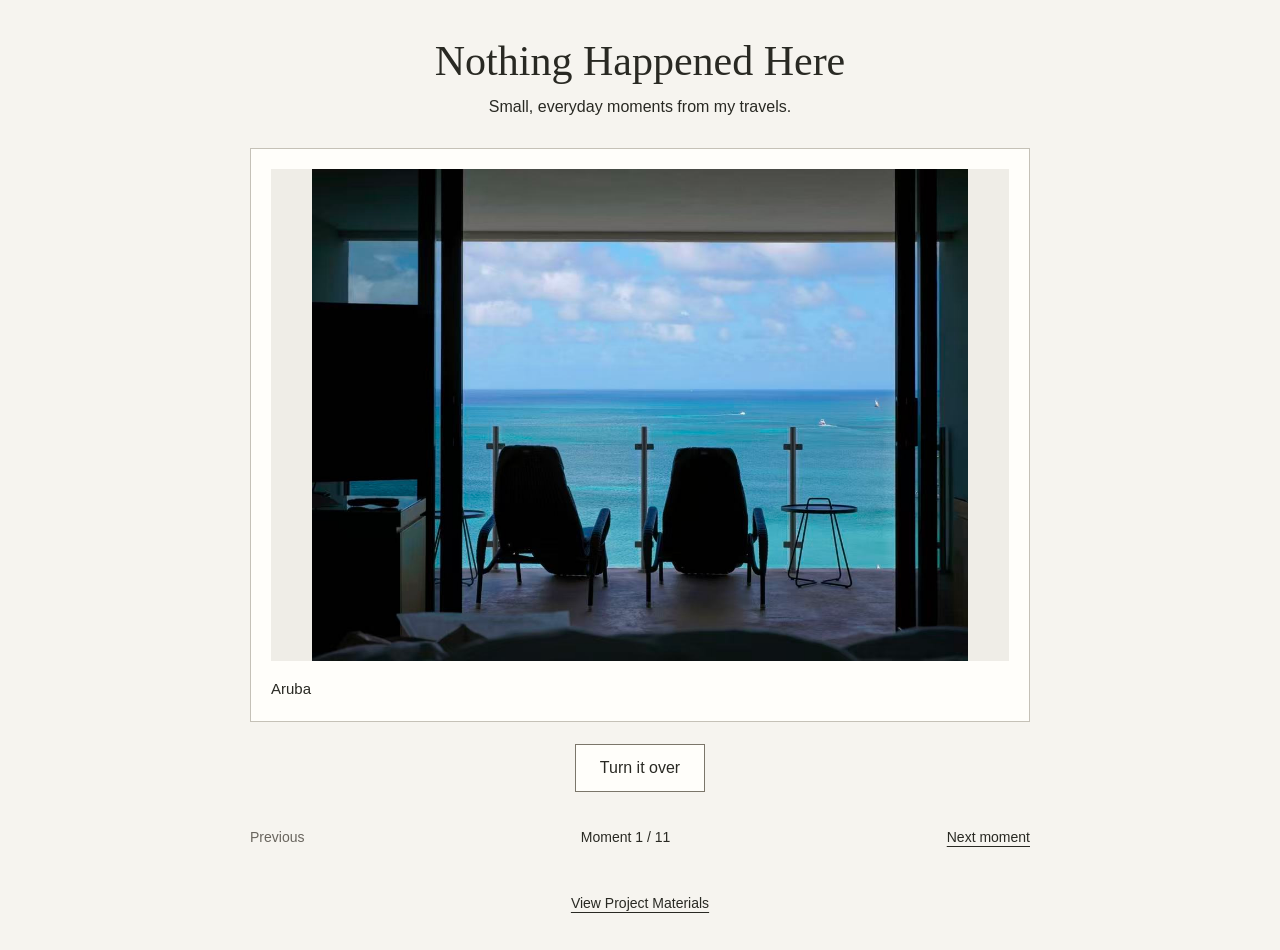
==== index.html @ 1365ae51 "for part 2" ====
<!DOCTYPE html>
<html lang="en">
<head>
  <meta charset="UTF-8">
  <meta name="viewport" content="width=device-width, initial-scale=1.0">
  <title>Nothing Happened Here</title>
  <link rel="stylesheet" href="style.css">
</head>
<body>
  <header class="site-header">
    <h1>Nothing Happened Here</h1>
    <p>Small, everyday moments from my travels.</p>
  </header>

  <main class="postcards" aria-label="Travel postcards">
    <!-- POSTCARD 1: Aruba / Aruba.JPG -->
    <section class="moment" id="aruba-photo" tabindex="-1" aria-labelledby="aruba-front-title">
      <h2 class="sr-only" id="aruba-front-title">Aruba — photo</h2>
      <figure class="postcard photo-card">
        <div class="photo-window">
          <img src="assets/images/Aruba.JPG"
               alt="An open doorway framing a balcony, water, and the sky." decoding="async">
        </div>
        <figcaption>Aruba</figcaption>
      </figure>
      <div class="flip-link"><a class="button" href="#aruba-back">Turn it over</a></div>
      <nav class="moment-nav" aria-label="Choose a moment">
        <span class="unavailable" aria-disabled="true">Previous</span>
        <span class="counter">Moment 1 / 11</span>
        <a href="#beijing-photo">Next moment</a>
      </nav>
    </section>

    <section class="moment" id="aruba-back" tabindex="-1" aria-labelledby="aruba-back-title">
      <div class="postcard back-card">
        <div class="back-content">
          <div class="observation">
            <h2 id="aruba-back-title">A moment I noticed</h2>
            <p>A view through an open door. The doorway makes a small frame for the water and sky.</p>
          </div>
          <div class="postcard-mark" aria-hidden="true"><span>From<br>Aruba</span></div>
        </div>
        <p class="back-location">Aruba</p>
      </div>
      <div class="flip-link"><a class="button" href="#aruba-photo">Back to photo</a></div>
      <nav class="moment-nav" aria-label="Choose a moment">
        <span class="unavailable" aria-disabled="true">Previous</span>
        <span class="counter">Moment 1 / 11</span>
        <a href="#beijing-photo">Next moment</a>
      </nav>
    </section>

    <!-- POSTCARD 2: Beijing / Beijing.jpg -->
    <section class="moment" id="beijing-photo" tabindex="-1" aria-labelledby="beijing-front-title">
      <h2 class="sr-only" id="beijing-front-title">Beijing — photo</h2>
      <figure class="postcard photo-card">
        <div class="photo-window">
          <img src="assets/images/Beijing.jpg"
               alt="A path beneath green trees with sunlight falling across it." decoding="async" loading="lazy">
        </div>
        <figcaption>Beijing</figcaption>
      </figure>
      <div class="flip-link"><a class="button" href="#beijing-back">Turn it over</a></div>
      <nav class="moment-nav" aria-label="Choose a moment">
        <a href="#aruba-photo">Previous</a>
        <span class="counter">Moment 2 / 11</span>
        <a href="#chapel-hill-photo">Next moment</a>
      </nav>
    </section>

    <section class="moment" id="beijing-back" tabindex="-1" aria-labelledby="beijing-back-title">
      <div class="postcard back-card">
        <div class="back-content">
          <div class="observation">
            <h2 id="beijing-back-title">A moment I noticed</h2>
            <p>Sunlight falls through the trees. Small patches of light break up the path.</p>
          </div>
          <div class="postcard-mark" aria-hidden="true"><span>From<br>Beijing</span></div>
        </div>
        <p class="back-location">Beijing</p>
      </div>
      <div class="flip-link"><a class="button" href="#beijing-photo">Back to photo</a></div>
      <nav class="moment-nav" aria-label="Choose a moment">
        <a href="#aruba-photo">Previous</a>
        <span class="counter">Moment 2 / 11</span>
        <a href="#chapel-hill-photo">Next moment</a>
      </nav>
    </section>

    <!-- POSTCARD 3: Chapel Hill / Chapel hill.jpg -->
    <section class="moment" id="chapel-hill-photo" tabindex="-1" aria-labelledby="chapel-hill-front-title">
      <h2 class="sr-only" id="chapel-hill-front-title">Chapel Hill — photo</h2>
      <figure class="postcard photo-card">
        <div class="photo-window">
          <img src="assets/images/Chapel%20hill.jpg"
               alt="Trees and a lawn in front of brick buildings." decoding="async" loading="lazy">
        </div>
        <figcaption>Chapel Hill</figcaption>
      </figure>
      <div class="flip-link"><a class="button" href="#chapel-hill-back">Turn it over</a></div>
      <nav class="moment-nav" aria-label="Choose a moment">
        <a href="#beijing-photo">Previous</a>
        <span class="counter">Moment 3 / 11</span>
        <a href="#Evaston-photo">Next moment</a>
      </nav>
    </section>

    <section class="moment" id="chapel-hill-back" tabindex="-1" aria-labelledby="chapel-hill-back-title">
      <div class="postcard back-card">
        <div class="back-content">
          <div class="observation">
            <h2 id="chapel-hill-back-title">A moment I noticed</h2>
            <p>Trees stand between the lawn and the buildings. Their branches divide the view into little pieces.</p>
          </div>
          <div class="postcard-mark" aria-hidden="true"><span>From<br>Chapel Hill</span></div>
        </div>
        <p class="back-location">Chapel Hill</p>
      </div>
      <div class="flip-link"><a class="button" href="#chapel-hill-photo">Back to photo</a></div>
      <nav class="moment-nav" aria-label="Choose a moment">
        <a href="#beijing-photo">Previous</a>
        <span class="counter">Moment 3 / 11</span>
        <a href="#Evaston-photo">Next moment</a>
      </nav>
    </section>

    <!-- POSTCARD 4: Evaston / Evaston.jpg -->
    <section class="moment" id="Evaston-photo" tabindex="-1" aria-labelledby="Evaston-front-title">
      <h2 class="sr-only" id="Evaston-front-title">Evaston — photo</h2>
      <figure class="postcard photo-card">
        <div class="photo-window">
          <img src="assets/images/Evaston.jpg"
               alt="A curved path beneath trees and an orange evening sky." decoding="async" loading="lazy">
        </div>
        <figcaption>Evaston</figcaption>
      </figure>
      <div class="flip-link"><a class="button" href="#Evaston-back">Turn it over</a></div>
      <nav class="moment-nav" aria-label="Choose a moment">
        <a href="#chapel-hill-photo">Previous</a>
        <span class="counter">Moment 4 / 11</span>
        <a href="#kyoto-photo">Next moment</a>
      </nav>
    </section>

    <section class="moment" id="Evaston-back" tabindex="-1" aria-labelledby="Evaston-back-title">
      <div class="postcard back-card">
        <div class="back-content">
          <div class="observation">
            <h2 id="Evaston-back-title">A moment I noticed</h2>
            <p>A tree lined street.</p>
          </div>
          <div class="postcard-mark" aria-hidden="true"><span>From<br>Evaston</span></div>
        </div>
        <p class="back-location">Evaston</p>
      </div>
      <div class="flip-link"><a class="button" href="#Evaston-photo">Back to photo</a></div>
      <nav class="moment-nav" aria-label="Choose a moment">
        <a href="#chapel-hill-photo">Previous</a>
        <span class="counter">Moment 4 / 11</span>
        <a href="#kyoto-photo">Next moment</a>
      </nav>
    </section>

    <!-- POSTCARD 5: Kyoto / Kyoto.JPG -->
    <section class="moment" id="kyoto-photo" tabindex="-1" aria-labelledby="kyoto-front-title">
      <h2 class="sr-only" id="kyoto-front-title">Kyoto — photo</h2>
      <figure class="postcard photo-card">
        <div class="photo-window">
          <img src="assets/images/Kyoto.JPG"
               alt="A pale pink rose against a background of dark leaves." decoding="async" loading="lazy">
        </div>
        <figcaption>Kyoto</figcaption>
      </figure>
      <div class="flip-link"><a class="button" href="#kyoto-back">Turn it over</a></div>
      <nav class="moment-nav" aria-label="Choose a moment">
        <a href="#Evaston-photo">Previous</a>
        <span class="counter">Moment 5 / 11</span>
        <a href="#la-photo">Next moment</a>
      </nav>
    </section>

    <section class="moment" id="kyoto-back" tabindex="-1" aria-labelledby="kyoto-back-title">
      <div class="postcard back-card">
        <div class="back-content">
          <div class="observation">
            <h2 id="kyoto-back-title">A moment I noticed</h2>
            <p>A little light catches the edges of the petals. The leaves behind them fall into shadow.</p>
          </div>
          <div class="postcard-mark" aria-hidden="true"><span>From<br>Kyoto</span></div>
        </div>
        <p class="back-location">Kyoto</p>
      </div>
      <div class="flip-link"><a class="button" href="#kyoto-photo">Back to photo</a></div>
      <nav class="moment-nav" aria-label="Choose a moment">
        <a href="#Evaston-photo">Previous</a>
        <span class="counter">Moment 5 / 11</span>
        <a href="#la-photo">Next moment</a>
      </nav>
    </section>

    <!-- POSTCARD 6: LA / LA.JPG -->
    <section class="moment" id="la-photo" tabindex="-1" aria-labelledby="la-front-title">
      <h2 class="sr-only" id="la-front-title">LA — photo</h2>
      <figure class="postcard photo-card">
        <div class="photo-window">
          <img src="assets/images/LA.JPG"
               alt="A cluster of pale flowers surrounded by green leaves." decoding="async" loading="lazy">
        </div>
        <figcaption>LA</figcaption>
      </figure>
      <div class="flip-link"><a class="button" href="#la-back">Turn it over</a></div>
      <nav class="moment-nav" aria-label="Choose a moment">
        <a href="#kyoto-photo">Previous</a>
        <span class="counter">Moment 6 / 11</span>
        <a href="#cambridge-photo">Next moment</a>
      </nav>
    </section>

    <section class="moment" id="la-back" tabindex="-1" aria-labelledby="la-back-title">
      <div class="postcard back-card">
        <div class="back-content">
          <div class="observation">
            <h2 id="la-back-title">A moment I noticed</h2>
            <p>Small pale flowers gather into one shape. Looking closer, each flower has its own edges.</p>
          </div>
          <div class="postcard-mark" aria-hidden="true"><span>From<br>LA</span></div>
        </div>
        <p class="back-location">LA</p>
      </div>
      <div class="flip-link"><a class="button" href="#la-photo">Back to photo</a></div>
      <nav class="moment-nav" aria-label="Choose a moment">
        <a href="#kyoto-photo">Previous</a>
        <span class="counter">Moment 6 / 11</span>
        <a href="#cambridge-photo">Next moment</a>
      </nav>
    </section>

    <!-- POSTCARD 7: Cambridge / Cambridge.jpg -->
    <section class="moment" id="cambridge-photo" tabindex="-1" aria-labelledby="cambridge-front-title">
      <h2 class="sr-only" id="cambridge-front-title">Cambridge — photo</h2>
      <figure class="postcard photo-card">
        <div class="photo-window">
          <img src="assets/images/Cambridge.jpg"
               alt="Evening clouds and a dark shoreline reflected in water." decoding="async" loading="lazy">
        </div>
        <figcaption>Cambridge</figcaption>
      </figure>
      <div class="flip-link"><a class="button" href="#cambridge-back">Turn it over</a></div>
      <nav class="moment-nav" aria-label="Choose a moment">
        <a href="#la-photo">Previous</a>
        <span class="counter">Moment 7 / 11</span>
        <a href="#paris-photo">Next moment</a>
      </nav>
    </section>

    <section class="moment" id="cambridge-back" tabindex="-1" aria-labelledby="cambridge-back-title">
      <div class="postcard back-card">
        <div class="back-content">
          <div class="observation">
            <h2 id="cambridge-back-title">A moment I noticed</h2>
            <p>The sky appears twice: once above the shore, and once on the water.</p>
          </div>
          <div class="postcard-mark" aria-hidden="true"><span>From<br>Cambridge</span></div>
        </div>
        <p class="back-location">Cambridge</p>
      </div>
      <div class="flip-link"><a class="button" href="#cambridge-photo">Back to photo</a></div>
      <nav class="moment-nav" aria-label="Choose a moment">
        <a href="#la-photo">Previous</a>
        <span class="counter">Moment 7 / 11</span>
        <a href="#paris-photo">Next moment</a>
      </nav>
    </section>

    <!-- POSTCARD 8: Paris / Paris.jpg -->
    <section class="moment" id="paris-photo" tabindex="-1" aria-labelledby="paris-front-title">
      <h2 class="sr-only" id="paris-front-title">Paris — photo</h2>
      <figure class="postcard photo-card">
        <div class="photo-window">
          <img src="assets/images/Paris.jpg"
               alt="Rows of fruit arranged in boxes at a market." decoding="async" loading="lazy">
        </div>
        <figcaption>Paris</figcaption>
      </figure>
      <div class="flip-link"><a class="button" href="#paris-back">Turn it over</a></div>
      <nav class="moment-nav" aria-label="Choose a moment">
        <a href="#cambridge-photo">Previous</a>
        <span class="counter">Moment 8 / 11</span>
        <a href="#qinhuangdao-photo">Next moment</a>
      </nav>
    </section>

    <section class="moment" id="paris-back" tabindex="-1" aria-labelledby="paris-back-title">
      <div class="postcard back-card">
        <div class="back-content">
          <div class="observation">
            <h2 id="paris-back-title">A moment I noticed</h2>
            <p>Rows of fruit make small blocks of color. There is a different shape in every box.</p>
          </div>
          <div class="postcard-mark" aria-hidden="true"><span>From<br>Paris</span></div>
        </div>
        <p class="back-location">Paris</p>
      </div>
      <div class="flip-link"><a class="button" href="#paris-photo">Back to photo</a></div>
      <nav class="moment-nav" aria-label="Choose a moment">
        <a href="#cambridge-photo">Previous</a>
        <span class="counter">Moment 8 / 11</span>
        <a href="#qinhuangdao-photo">Next moment</a>
      </nav>
    </section>

    <!-- POSTCARD 9: Qinhuangdao / Qinhuangdao.jpg -->
    <section class="moment" id="qinhuangdao-photo" tabindex="-1" aria-labelledby="qinhuangdao-front-title">
      <h2 class="sr-only" id="qinhuangdao-front-title">Qinhuangdao — photo</h2>
      <figure class="postcard photo-card">
        <div class="photo-window">
          <img src="assets/images/Qinhuangdao.jpg"
               alt="A light-colored house framed by green trees." decoding="async" loading="lazy">
        </div>
        <figcaption>Qinhuangdao</figcaption>
      </figure>
      <div class="flip-link"><a class="button" href="#qinhuangdao-back">Turn it over</a></div>
      <nav class="moment-nav" aria-label="Choose a moment">
        <a href="#paris-photo">Previous</a>
        <span class="counter">Moment 9 / 11</span>
        <a href="#tokyo-photo">Next moment</a>
      </nav>
    </section>

    <section class="moment" id="qinhuangdao-back" tabindex="-1" aria-labelledby="qinhuangdao-back-title">
      <div class="postcard back-card">
        <div class="back-content">
          <div class="observation">
            <h2 id="qinhuangdao-back-title">A moment I noticed</h2>
            <p>A pale wall sits between the trees. Green leaves reach into the view from both sides.</p>
          </div>
          <div class="postcard-mark" aria-hidden="true"><span>From<br>Qinhuangdao</span></div>
        </div>
        <p class="back-location">Qinhuangdao</p>
      </div>
      <div class="flip-link"><a class="button" href="#qinhuangdao-photo">Back to photo</a></div>
      <nav class="moment-nav" aria-label="Choose a moment">
        <a href="#cambridge-photo">Previous</a>
        <span class="counter">Moment 9 / 11</span>
        <a href="#tokyo-photo">Next moment</a>
      </nav>
    </section>

    <!-- POSTCARD 10: Tokyo / Tokyo.JPG -->
    <section class="moment" id="tokyo-photo" tabindex="-1" aria-labelledby="tokyo-front-title">
      <h2 class="sr-only" id="tokyo-front-title">Tokyo — photo</h2>
      <figure class="postcard photo-card">
        <div class="photo-window">
          <img src="assets/images/Tokyo.JPG"
               alt="Blue hydrangeas among dense green leaves." decoding="async" loading="lazy">
        </div>
        <figcaption>Tokyo</figcaption>
      </figure>
      <div class="flip-link"><a class="button" href="#tokyo-back">Turn it over</a></div>
      <nav class="moment-nav" aria-label="Choose a moment">
        <a href="#qinhuangdao-photo">Previous</a>
        <span class="counter">Moment 10 / 11</span>
        <a href="#Irvine-photo">Next moment</a>
      </nav>
    </section>

    <section class="moment" id="tokyo-back" tabindex="-1" aria-labelledby="tokyo-back-title">
      <div class="postcard back-card">
        <div class="back-content">
          <div class="observation">
            <h2 id="tokyo-back-title">A moment I noticed</h2>
            <p>Several shades of blue sit among the leaves. Even the flowers beside each other are different.</p>
          </div>
          <div class="postcard-mark" aria-hidden="true"><span>From<br>Tokyo</span></div>
        </div>
        <p class="back-location">Tokyo</p>
      </div>
      <div class="flip-link"><a class="button" href="#tokyo-photo">Back to photo</a></div>
      <nav class="moment-nav" aria-label="Choose a moment">
        <a href="#qinhuangdao-photo">Previous</a>
        <span class="counter">Moment 10 / 11</span>
        <a href="#Irvine-photo">Next moment</a>
      </nav>
    </section>

    <!-- POSTCARD 11: Irvine / Irvine.jpg -->
    <section class="moment" id="Irvine-photo" tabindex="-1" aria-labelledby="Irvine-front-title">
      <h2 class="sr-only" id="Irvine-front-title">Irvine — photo</h2>
      <figure class="postcard photo-card">
        <div class="photo-window">
          <img src="assets/images/Irvine.jpg"
               alt="White waves meeting the shore beneath a blue sky." decoding="async" loading="lazy">
        </div>
        <figcaption>Irvine</figcaption>
      </figure>
      <div class="flip-link"><a class="button" href="#Irvine-back">Turn it over</a></div>
      <nav class="moment-nav" aria-label="Choose a moment">
        <a href="#tokyo-photo">Previous</a>
        <span class="counter">Moment 11 / 11</span>
        <span class="unavailable" aria-disabled="true">Next moment</span>
      </nav>
    </section>

    <section class="moment" id="Irvine-back" tabindex="-1" aria-labelledby="Irvine-back-title">
      <div class="postcard back-card">
        <div class="back-content">
          <div class="observation">
            <h2 id="Irvine-back-title">A moment I noticed</h2>
            <p>A thin line of white marks where a wave meets the shore. There is another line just behind it.</p>
          </div>
          <div class="postcard-mark" aria-hidden="true"><span>From<br>Irvine</span></div>
        </div>
        <p class="back-location">Irvine</p>
      </div>
      <div class="flip-link"><a class="button" href="#Irvine-photo">Back to photo</a></div>
      <nav class="moment-nav" aria-label="Choose a moment">
        <a href="#tokyo-photo">Previous</a>
        <span class="counter">Moment 11 / 11</span>
        <span class="unavailable" aria-disabled="true">Next moment</span>
      </nav>
    </section>
  </main>

  <footer class="site-footer">
    <a href="https://github.com/manlin025/manlin_undervalued_value/tree/HEAD/assets">View Project Materials</a>
  </footer>
</body>
</html>
---- style.css ----
/* Basic page layout */
* {
  box-sizing: border-box;
}

body {
  margin: 0;
  padding: 36px 20px;
  background: #f6f4ef;
  color: #292923;
  font-family: Arial, sans-serif;
  line-height: 1.6;
}

.site-header,
.postcards,
.site-footer {
  width: 100%;
  max-width: 780px;
  margin: 0 auto;
}

.site-header {
  margin-bottom: 28px;
  text-align: center;
}

h1 {
  margin: 0 0 8px;
  font-family: Georgia, serif;
  font-size: clamp(28px, 5vw, 42px);
  font-weight: normal;
  line-height: 1.2;
}

.site-header p {
  margin: 0;
}

/* Show the postcard selected by the link's #id.
   If no postcard is selected, show the first photograph. */
.moment {
  display: none;
  scroll-margin-top: 20px;
}

.moment:target,
.postcards:not(:has(.moment:target)) > .moment:first-child {
  display: block;
}

/* The front and back occupy matching areas. */
.postcard {
  margin: 0;
  padding: 20px;
  background: #fffefa;
  border: 1px solid #c5c1b7;
}

.photo-window,
.back-content {
  aspect-ratio: 3 / 2;
}

.photo-window {
  display: flex;
  align-items: center;
  justify-content: center;
  background: #efede7;
}

.photo-window img {
  display: block;
  width: 100%;
  height: 100%;
  object-fit: contain; /* Keep both portrait and landscape photos fully visible. */
}

figcaption,
.back-location {
  margin: 16px 0 0;
  font-size: 15px;
}

.back-content {
  display: grid;
  grid-template-columns: minmax(0, 1fr) 150px;
  gap: 24px;
  padding: 24px 4px;
}

.observation h2 {
  margin: 0 0 24px;
  font-size: 24px;
  font-family: Georgia, serif;
  font-weight: normal;
}

.observation p {
  margin: 0;
  max-width: 36ch;
  font-size: 20px;
  font-family: Georgia, serif;
  line-height: 1.8;
}

.postcard-mark {
  border-left: 1px solid #c5c1b7;
  padding-left: 20px;
  text-align: center;
}

.postcard-mark span {
  display: block;
  padding: 12px 6px;
  border: 1px dashed #9c978b;
  font-size: 14px;
}

/* User controls */
a {
  color: inherit;
  text-underline-offset: 4px;
}

a:hover {
  text-decoration-thickness: 2px;
}

a:focus-visible,
.moment:focus-visible {
  outline: 3px solid #514d3f;
  outline-offset: 5px;
}

.flip-link {
  margin: 22px 0;
  text-align: center;
}

.button {
  display: inline-block;
  padding: 10px 24px;
  border: 1px solid #7b766a;
  background: #fffefa;
  text-decoration: none;
}

.button:hover {
  background: #eae7df;
}

.moment-nav {
  display: flex;
  align-items: center;
  justify-content: space-between;
  gap: 12px;
  font-size: 14px;
}

.moment-nav a {
  padding: 12px 0;
}

.counter {
  white-space: nowrap;
}

.unavailable {
  color: #69655e;
}

.site-footer {
  margin-top: 32px;
  text-align: center;
  font-size: 14px;
}

/* These headings remain available to screen readers. */
.sr-only {
  position: absolute;
  width: 1px;
  height: 1px;
  padding: 0;
  margin: -1px;
  overflow: hidden;
  clip-path: inset(50%);
  white-space: nowrap;
  border: 0;
}

@media (max-width: 540px) {
  body {
    padding: 28px 16px;
  }

  .postcard {
    padding: 12px;
  }

  .photo-window,
  .back-content {
    aspect-ratio: 4 / 5;
  }

  .back-content {
    grid-template-columns: 1fr;
    gap: 12px;
    padding: 16px 6px;
  }

  .observation h2 {
    font-size: 22px;
    margin-bottom: 16px;
  }

  .observation p {
    font-size: 18px;
  }

  .postcard-mark {
    display: none;
  }
}
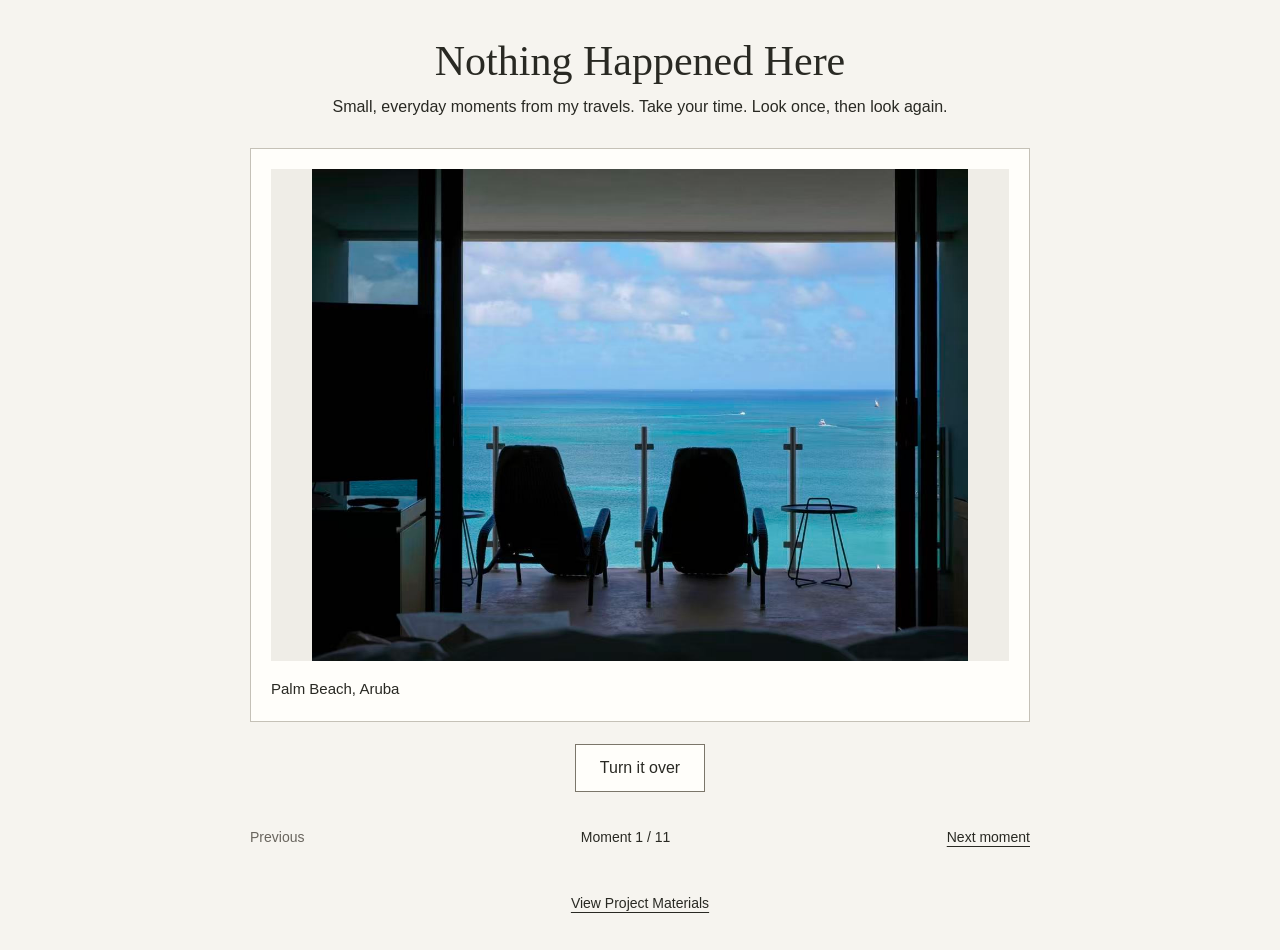
==== commit 8fff4a2c: "Updated postcard animations, text, and flip sound Improved the postcard flip animations, revised the" ====
--- a/index.html
+++ b/index.html
@@ -5,11 +5,24 @@
   <meta name="viewport" content="width=device-width, initial-scale=1.0">
   <title>Nothing Happened Here</title>
   <link rel="stylesheet" href="style.css">
+  <style>
+    /* The pause is part of the idea: the interface asks the viewer to slow down. */
+    .button[aria-busy="true"] {
+      pointer-events: none;
+      cursor: wait;
+    }
+
+    @media (prefers-reduced-motion: reduce) {
+      .postcard {
+        scroll-behavior: auto;
+      }
+    }
+  </style>
 </head>
 <body>
   <header class="site-header">
     <h1>Nothing Happened Here</h1>
-    <p>Small, everyday moments from my travels.</p>
+    <p>Small, everyday moments from my travels. Take your time. Look once, then look again.</p>
   </header>
 
   <main class="postcards" aria-label="Travel postcards">
@@ -21,7 +34,7 @@
           <img src="assets/images/Aruba.JPG"
                alt="An open doorway framing a balcony, water, and the sky." decoding="async">
         </div>
-        <figcaption>Aruba</figcaption>
+        <figcaption>Palm Beach, Aruba</figcaption>
       </figure>
       <div class="flip-link"><a class="button" href="#aruba-back">Turn it over</a></div>
       <nav class="moment-nav" aria-label="Choose a moment">
@@ -35,12 +48,12 @@
       <div class="postcard back-card">
         <div class="back-content">
           <div class="observation">
-            <h2 id="aruba-back-title">A moment I noticed</h2>
+            <h2 id="aruba-back-title">A moment I looked out</h2>
             <p>A view through an open door. The doorway makes a small frame for the water and sky.</p>
           </div>
           <div class="postcard-mark" aria-hidden="true"><span>From<br>Aruba</span></div>
         </div>
-        <p class="back-location">Aruba</p>
+        <p class="back-location">Palm Beach, Aruba</p>
       </div>
       <div class="flip-link"><a class="button" href="#aruba-photo">Back to photo</a></div>
       <nav class="moment-nav" aria-label="Choose a moment">
@@ -58,7 +71,7 @@
           <img src="assets/images/Beijing.jpg"
                alt="A path beneath green trees with sunlight falling across it." decoding="async" loading="lazy">
         </div>
-        <figcaption>Beijing</figcaption>
+        <figcaption>Beijing, China</figcaption>
       </figure>
       <div class="flip-link"><a class="button" href="#beijing-back">Turn it over</a></div>
       <nav class="moment-nav" aria-label="Choose a moment">
@@ -77,7 +90,7 @@
           </div>
           <div class="postcard-mark" aria-hidden="true"><span>From<br>Beijing</span></div>
         </div>
-        <p class="back-location">Beijing</p>
+        <p class="back-location">Beijing, China</p>
       </div>
       <div class="flip-link"><a class="button" href="#beijing-photo">Back to photo</a></div>
       <nav class="moment-nav" aria-label="Choose a moment">
@@ -95,7 +108,7 @@
           <img src="assets/images/Chapel%20hill.jpg"
                alt="Trees and a lawn in front of brick buildings." decoding="async" loading="lazy">
         </div>
-        <figcaption>Chapel Hill</figcaption>
+        <figcaption>Chapel Hill, North Carolina</figcaption>
       </figure>
       <div class="flip-link"><a class="button" href="#chapel-hill-back">Turn it over</a></div>
       <nav class="moment-nav" aria-label="Choose a moment">
@@ -109,12 +122,12 @@
       <div class="postcard back-card">
         <div class="back-content">
           <div class="observation">
-            <h2 id="chapel-hill-back-title">A moment I noticed</h2>
-            <p>Trees stand between the lawn and the buildings. Their branches divide the view into little pieces.</p>
+            <h2 id="chapel-hill-back-title">A moment I wandered</h2>
+            <p>I wandered without a destination. The campus looked different when I wasn't rushing somewhere.</p>
           </div>
           <div class="postcard-mark" aria-hidden="true"><span>From<br>Chapel Hill</span></div>
         </div>
-        <p class="back-location">Chapel Hill</p>
+        <p class="back-location">Chapel Hill, North Carolina</p>
       </div>
       <div class="flip-link"><a class="button" href="#chapel-hill-photo">Back to photo</a></div>
       <nav class="moment-nav" aria-label="Choose a moment">
@@ -130,9 +143,9 @@
       <figure class="postcard photo-card">
         <div class="photo-window">
           <img src="assets/images/Evaston.jpg"
-               alt="A curved path beneath trees and an orange evening sky." decoding="async" loading="lazy">
-        </div>
-        <figcaption>Evaston</figcaption>
+               alt="A tree-lined street." decoding="async" loading="lazy">
+        </div>
+        <figcaption>Evaston, Illinois</figcaption>
       </figure>
       <div class="flip-link"><a class="button" href="#Evaston-back">Turn it over</a></div>
       <nav class="moment-nav" aria-label="Choose a moment">
@@ -146,12 +159,12 @@
       <div class="postcard back-card">
         <div class="back-content">
           <div class="observation">
-            <h2 id="Evaston-back-title">A moment I noticed</h2>
-            <p>A tree lined street.</p>
+            <h2 id="Evaston-back-title">A moment I stopped</h2>
+            <p>A tree lined street I had never walked before, yet somehow it felt familiar.</p>
           </div>
           <div class="postcard-mark" aria-hidden="true"><span>From<br>Evaston</span></div>
         </div>
-        <p class="back-location">Evaston</p>
+        <p class="back-location">Evaston, Illinois</p>
       </div>
       <div class="flip-link"><a class="button" href="#Evaston-photo">Back to photo</a></div>
       <nav class="moment-nav" aria-label="Choose a moment">
@@ -167,9 +180,9 @@
       <figure class="postcard photo-card">
         <div class="photo-window">
           <img src="assets/images/Kyoto.JPG"
-               alt="A pale pink rose against a background of dark leaves." decoding="async" loading="lazy">
-        </div>
-        <figcaption>Kyoto</figcaption>
+               alt="Two pale pink paper cranes against a background of dark leaves." decoding="async" loading="lazy">
+        </div>
+        <figcaption>Kyoto, Japan</figcaption>
       </figure>
       <div class="flip-link"><a class="button" href="#kyoto-back">Turn it over</a></div>
       <nav class="moment-nav" aria-label="Choose a moment">
@@ -183,12 +196,12 @@
       <div class="postcard back-card">
         <div class="back-content">
           <div class="observation">
-            <h2 id="kyoto-back-title">A moment I noticed</h2>
-            <p>A little light catches the edges of the petals. The leaves behind them fall into shadow.</p>
+            <h2 id="kyoto-back-title">A moment I carried home</h2>
+            <p>In Arashiyama, a café owner folded a small piece of the journey into my hands.</p>
           </div>
           <div class="postcard-mark" aria-hidden="true"><span>From<br>Kyoto</span></div>
         </div>
-        <p class="back-location">Kyoto</p>
+        <p class="back-location">Kyoto, Japan</p>
       </div>
       <div class="flip-link"><a class="button" href="#kyoto-photo">Back to photo</a></div>
       <nav class="moment-nav" aria-label="Choose a moment">
@@ -206,7 +219,7 @@
           <img src="assets/images/LA.JPG"
                alt="A cluster of pale flowers surrounded by green leaves." decoding="async" loading="lazy">
         </div>
-        <figcaption>LA</figcaption>
+        <figcaption>Los Angeles, California</figcaption>
       </figure>
       <div class="flip-link"><a class="button" href="#la-back">Turn it over</a></div>
       <nav class="moment-nav" aria-label="Choose a moment">
@@ -220,12 +233,12 @@
       <div class="postcard back-card">
         <div class="back-content">
           <div class="observation">
-            <h2 id="la-back-title">A moment I noticed</h2>
-            <p>Small pale flowers gather into one shape. Looking closer, each flower has its own edges.</p>
+            <h2 id="la-back-title">A moment I looked closer</h2>
+            <p>Somewhere in Beverly Hills, small pale flowers gather into one shape. Looking closer, each flower has its own edges.</p>
           </div>
           <div class="postcard-mark" aria-hidden="true"><span>From<br>LA</span></div>
         </div>
-        <p class="back-location">LA</p>
+        <p class="back-location">Los Angeles, California</p>
       </div>
       <div class="flip-link"><a class="button" href="#la-photo">Back to photo</a></div>
       <nav class="moment-nav" aria-label="Choose a moment">
@@ -243,7 +256,7 @@
           <img src="assets/images/Cambridge.jpg"
                alt="Evening clouds and a dark shoreline reflected in water." decoding="async" loading="lazy">
         </div>
-        <figcaption>Cambridge</figcaption>
+        <figcaption>Cambridge, England</figcaption>
       </figure>
       <div class="flip-link"><a class="button" href="#cambridge-back">Turn it over</a></div>
       <nav class="moment-nav" aria-label="Choose a moment">
@@ -257,12 +270,12 @@
       <div class="postcard back-card">
         <div class="back-content">
           <div class="observation">
-            <h2 id="cambridge-back-title">A moment I noticed</h2>
+            <h2 id="cambridge-back-title">A moment I looked twice</h2>
             <p>The sky appears twice: once above the shore, and once on the water.</p>
           </div>
           <div class="postcard-mark" aria-hidden="true"><span>From<br>Cambridge</span></div>
         </div>
-        <p class="back-location">Cambridge</p>
+        <p class="back-location">Cambridge, England</p>
       </div>
       <div class="flip-link"><a class="button" href="#cambridge-photo">Back to photo</a></div>
       <nav class="moment-nav" aria-label="Choose a moment">
@@ -278,11 +291,30 @@
       <figure class="postcard photo-card">
         <div class="photo-window">
           <img src="assets/images/Paris.jpg"
-               alt="Rows of fruit arranged in boxes at a market." decoding="async" loading="lazy">
-        </div>
-        <figcaption>Paris</figcaption>
+               alt="Versailles" decoding="async" loading="lazy">
+        </div>
+        <figcaption>Paris, France</figcaption>
       </figure>
       <div class="flip-link"><a class="button" href="#paris-back">Turn it over</a></div>
+      <nav class="moment-nav" aria-label="Choose a moment">
+        <a href="#paris-photo">Previous</a>
+        <span class="counter">Moment 8 / 11</span>
+        <a href="#qinhuangdao-photo">Next moment</a>
+      </nav>
+    </section>
+
+    <section class="moment" id="paris-back" tabindex="-1" aria-labelledby="paris-back-title">
+      <div class="postcard back-card">
+        <div class="back-content">
+          <div class="observation">
+            <h2 id="paris-back-title">A moment I looked up</h2>
+            <p>The Palace of Versailles seems perfectly ordered, and so does the sky above it.</p>
+          </div>
+          <div class="postcard-mark" aria-hidden="true"><span>From<br>Paris</span></div>
+        </div>
+        <p class="back-location">Paris, France</p>
+      </div>
+      <div class="flip-link"><a class="button" href="#paris-photo">Back to photo</a></div>
       <nav class="moment-nav" aria-label="Choose a moment">
         <a href="#cambridge-photo">Previous</a>
         <span class="counter">Moment 8 / 11</span>
@@ -290,25 +322,6 @@
       </nav>
     </section>
 
-    <section class="moment" id="paris-back" tabindex="-1" aria-labelledby="paris-back-title">
-      <div class="postcard back-card">
-        <div class="back-content">
-          <div class="observation">
-            <h2 id="paris-back-title">A moment I noticed</h2>
-            <p>Rows of fruit make small blocks of color. There is a different shape in every box.</p>
-          </div>
-          <div class="postcard-mark" aria-hidden="true"><span>From<br>Paris</span></div>
-        </div>
-        <p class="back-location">Paris</p>
-      </div>
-      <div class="flip-link"><a class="button" href="#paris-photo">Back to photo</a></div>
-      <nav class="moment-nav" aria-label="Choose a moment">
-        <a href="#cambridge-photo">Previous</a>
-        <span class="counter">Moment 8 / 11</span>
-        <a href="#qinhuangdao-photo">Next moment</a>
-      </nav>
-    </section>
-
     <!-- POSTCARD 9: Qinhuangdao / Qinhuangdao.jpg -->
     <section class="moment" id="qinhuangdao-photo" tabindex="-1" aria-labelledby="qinhuangdao-front-title">
       <h2 class="sr-only" id="qinhuangdao-front-title">Qinhuangdao — photo</h2>
@@ -317,7 +330,7 @@
           <img src="assets/images/Qinhuangdao.jpg"
                alt="A light-colored house framed by green trees." decoding="async" loading="lazy">
         </div>
-        <figcaption>Qinhuangdao</figcaption>
+        <figcaption>Qinhuangdao, China</figcaption>
       </figure>
       <div class="flip-link"><a class="button" href="#qinhuangdao-back">Turn it over</a></div>
       <nav class="moment-nav" aria-label="Choose a moment">
@@ -331,12 +344,12 @@
       <div class="postcard back-card">
         <div class="back-content">
           <div class="observation">
-            <h2 id="qinhuangdao-back-title">A moment I noticed</h2>
-            <p>A pale wall sits between the trees. Green leaves reach into the view from both sides.</p>
+            <h2 id="qinhuangdao-back-title">A moment I wondered</h2>
+            <p>A quiet house behind the trees. For a moment, I wondered what it would be like to live there.</p>
           </div>
           <div class="postcard-mark" aria-hidden="true"><span>From<br>Qinhuangdao</span></div>
         </div>
-        <p class="back-location">Qinhuangdao</p>
+        <p class="back-location">Qinhuangdao, China</p>
       </div>
       <div class="flip-link"><a class="button" href="#qinhuangdao-photo">Back to photo</a></div>
       <nav class="moment-nav" aria-label="Choose a moment">
@@ -354,7 +367,7 @@
           <img src="assets/images/Tokyo.JPG"
                alt="Blue hydrangeas among dense green leaves." decoding="async" loading="lazy">
         </div>
-        <figcaption>Tokyo</figcaption>
+        <figcaption>Tokyo, Japan</figcaption>
       </figure>
       <div class="flip-link"><a class="button" href="#tokyo-back">Turn it over</a></div>
       <nav class="moment-nav" aria-label="Choose a moment">
@@ -368,12 +381,12 @@
       <div class="postcard back-card">
         <div class="back-content">
           <div class="observation">
-            <h2 id="tokyo-back-title">A moment I noticed</h2>
-            <p>Several shades of blue sit among the leaves. Even the flowers beside each other are different.</p>
+            <h2 id="tokyo-back-title">A moment I found color</h2>
+            <p>For a moment, blue seemed to grow out of every patch of green.</p>
           </div>
           <div class="postcard-mark" aria-hidden="true"><span>From<br>Tokyo</span></div>
         </div>
-        <p class="back-location">Tokyo</p>
+        <p class="back-location">Tokyo, Japan</p>
       </div>
       <div class="flip-link"><a class="button" href="#tokyo-photo">Back to photo</a></div>
       <nav class="moment-nav" aria-label="Choose a moment">
@@ -391,7 +404,7 @@
           <img src="assets/images/Irvine.jpg"
                alt="White waves meeting the shore beneath a blue sky." decoding="async" loading="lazy">
         </div>
-        <figcaption>Irvine</figcaption>
+        <figcaption>Irvine, California</figcaption>
       </figure>
       <div class="flip-link"><a class="button" href="#Irvine-back">Turn it over</a></div>
       <nav class="moment-nav" aria-label="Choose a moment">
@@ -405,12 +418,12 @@
       <div class="postcard back-card">
         <div class="back-content">
           <div class="observation">
-            <h2 id="Irvine-back-title">A moment I noticed</h2>
-            <p>A thin line of white marks where a wave meets the shore. There is another line just behind it.</p>
+            <h2 id="Irvine-back-title">A moment I stayed</h2>
+            <p>The waves kept folding into the shore. I watched until I stopped counting them.</p>
           </div>
           <div class="postcard-mark" aria-hidden="true"><span>From<br>Irvine</span></div>
         </div>
-        <p class="back-location">Irvine</p>
+        <p class="back-location">Irvine, California</p>
       </div>
       <div class="flip-link"><a class="button" href="#Irvine-photo">Back to photo</a></div>
       <nav class="moment-nav" aria-label="Choose a moment">
@@ -421,8 +434,71 @@
     </section>
   </main>
 
-  <footer class="site-footer">
-    <a href="https://github.com/manlin025/manlin_undervalued_value/tree/HEAD/assets">View Project Materials</a>
-  </footer>
+<footer class="site-footer">
+  <a href="https://github.com/manlin025/manlin_undervalued_value/tree/HEAD/assets">
+    View Project Materials
+  </a>
+</footer>
+
+<script>
+  const flipLinks = document.querySelectorAll('.flip-link a');
+  const reduceMotion = window.matchMedia('(prefers-reduced-motion: reduce)').matches;
+  const postcardFlipSound = new Audio('assets/sound/sound_of_pages_turning.mp3');
+  postcardFlipSound.preload = 'auto';
+  postcardFlipSound.volume = 0.42;
+
+  function playPostcardFlip() {
+    postcardFlipSound.currentTime = 0;
+    postcardFlipSound.play().catch(() => {});
+  }
+
+  flipLinks.forEach(link => {
+    link.addEventListener('click', async function(event) {
+      event.preventDefault();
+
+      const currentMoment = this.closest('.moment');
+      const currentCard = currentMoment.querySelector('.postcard');
+      const destination = this.getAttribute('href');
+      const nextMoment = document.querySelector(destination);
+
+      if (!nextMoment || this.getAttribute('aria-busy') === 'true') return;
+
+      this.setAttribute('aria-busy', 'true');
+      playPostcardFlip();
+
+      if (!reduceMotion) {
+        const fadeOut = currentCard.animate(
+          [
+            { opacity: 1, transform: 'translateY(0)' },
+            { opacity: 0, transform: 'translateY(-8px)' }
+          ],
+          { duration: 700, easing: 'ease-in', fill: 'forwards' }
+        );
+        await fadeOut.finished;
+      }
+
+      window.location.hash = destination;
+      nextMoment.focus({ preventScroll: true });
+      nextMoment.scrollIntoView({ behavior: reduceMotion ? 'auto' : 'smooth', block: 'start' });
+
+      const nextCard = nextMoment.querySelector('.postcard');
+
+      if (!reduceMotion) {
+        const fadeIn = nextCard.animate(
+          [
+            { opacity: 0, transform: 'translateY(8px)' },
+            { opacity: 1, transform: 'translateY(0)' }
+          ],
+          { duration: 900, easing: 'ease-out', fill: 'both' }
+        );
+        await fadeIn.finished;
+      }
+
+      this.removeAttribute('aria-busy');
+    });
+  });
+
+</script>
+
 </body>
 </html>
--- a/style.css
+++ b/style.css
@@ -117,6 +117,17 @@
   font-size: 14px;
 }
 
+/* Slow postcard flip */
+.postcard {
+  transition: opacity 0.5s ease,
+              transform 0.5s ease;
+}
+
+.postcard.fading {
+  opacity: 0;
+  transform: translateY(4px);
+}
+
 /* User controls */
 a {
   color: inherit;
@@ -138,16 +149,23 @@
   text-align: center;
 }
 
+/* User controls */
 .button {
   display: inline-block;
   padding: 10px 24px;
   border: 1px solid #7b766a;
   background: #fffefa;
   text-decoration: none;
+
+  transition: background 0.8s ease,
+              color 0.8s ease,
+              transform 0.8s ease;
 }
 
 .button:hover {
-  background: #eae7df;
+  background: #292923;
+  color: #fffefa;
+  transform: translateY(-2px);
 }
 
 .moment-nav {
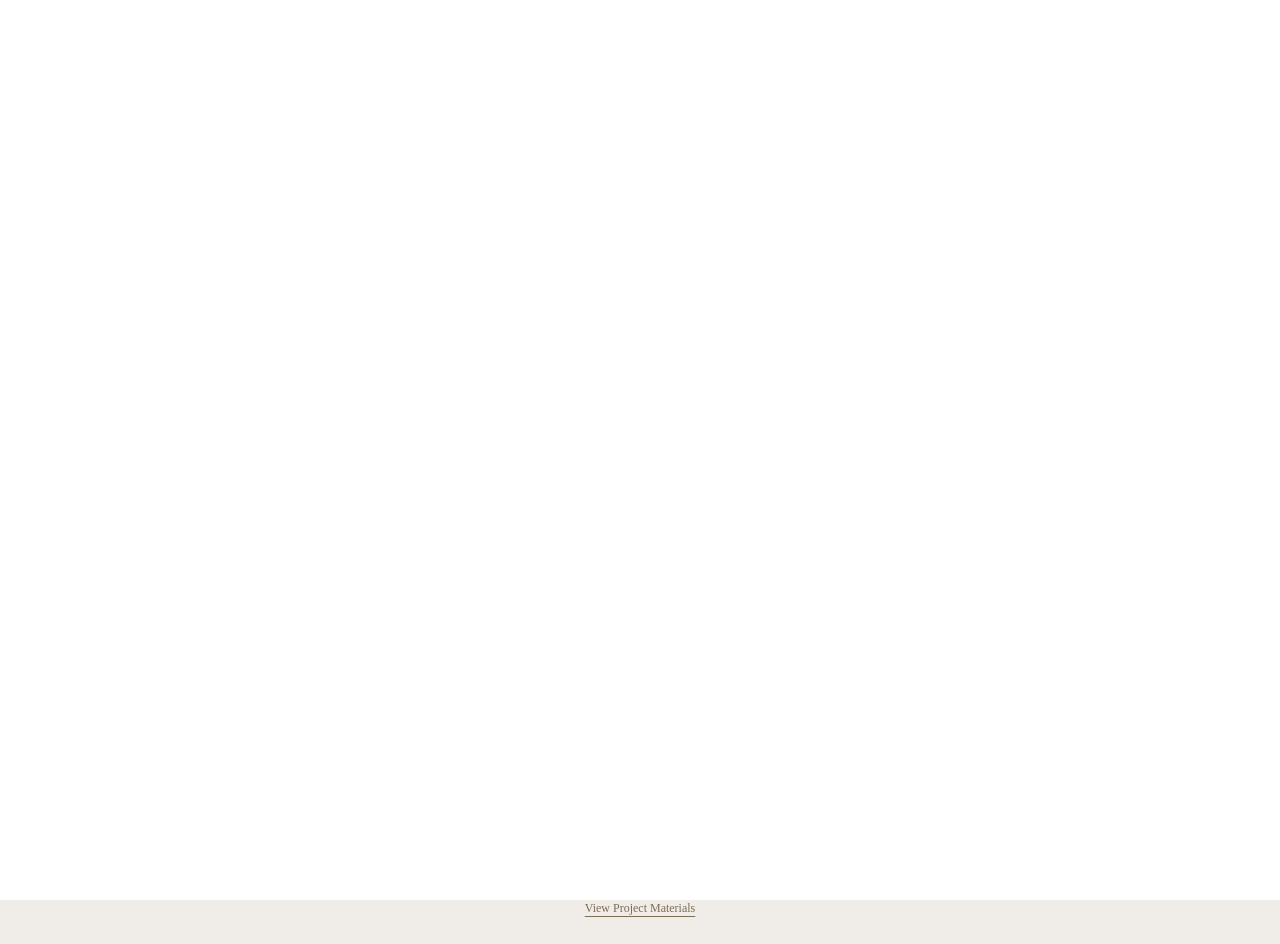
==== commit 78faa7f7: "finalize" ====
--- a/index.html
+++ b/index.html
@@ -1,38 +1,51 @@
- <!DOCTYPE html>
+<!DOCTYPE html>
 <html lang="en">
 <head>
   <meta charset="UTF-8">
   <meta name="viewport" content="width=device-width, initial-scale=1.0">
   <title>Nothing Happened Here</title>
   <link rel="stylesheet" href="style.css">
-  <style>
-    /* The pause is part of the idea: the interface asks the viewer to slow down. */
-    .button[aria-busy="true"] {
-      pointer-events: none;
-      cursor: wait;
-    }
-
-    @media (prefers-reduced-motion: reduce) {
-      .postcard {
-        scroll-behavior: auto;
-      }
-    }
-  </style>
 </head>
-<body>
+<body class="intro-pending">
+<button
+  class="intro-video"
+  type="button"
+  aria-label="Enter the postcard archive"
+  onclick="
+    document.body.classList.remove('intro-pending');
+    this.style.setProperty('display', 'none', 'important');
+    const openingVideo = this.querySelector('video');
+    if (openingVideo) openingVideo.pause();
+  "
+>
+  <video
+    autoplay
+    muted
+    playsinline
+    preload="auto"
+    aria-hidden="true"
+    style="pointer-events: none;"
+  >
+    <source
+      src="assets/videos/opening-envelope.mp4"
+      type="video/mp4"
+    >
+  </video>
+</button>
+
+  <nav class="site-nav" aria-label="Site navigation">
+    <a href="about.html">About</a>
+  </nav>
   <header class="site-header">
     <h1>Nothing Happened Here</h1>
-    <p>Small, everyday moments from my travels. Take your time. Look once, then look again.</p>
+    <p>Through my lens, the world slows down.</p>
   </header>
-
   <main class="postcards" aria-label="Travel postcards">
-    <!-- POSTCARD 1: Aruba / Aruba.JPG -->
-    <section class="moment" id="aruba-photo" tabindex="-1" aria-labelledby="aruba-front-title">
-      <h2 class="sr-only" id="aruba-front-title">Aruba — photo</h2>
-      <figure class="postcard photo-card">
-        <div class="photo-window">
-          <img src="assets/images/Aruba.JPG"
-               alt="An open doorway framing a balcony, water, and the sky." decoding="async">
+    <!-- 1. Aruba -->
+    <section class="moment is-active" id="aruba-photo" tabindex="-1" aria-label="Aruba photo">
+      <figure class="postcard photo-card">
+        <div class="photo-window">
+          <img src="assets/images/Aruba.JPG" alt="An open doorway framing a balcony, water, and the sky." decoding="async">
         </div>
         <figcaption>Palm Beach, Aruba</figcaption>
       </figure>
@@ -43,15 +56,22 @@
         <a href="#beijing-photo">Next moment</a>
       </nav>
     </section>
-
-    <section class="moment" id="aruba-back" tabindex="-1" aria-labelledby="aruba-back-title">
-      <div class="postcard back-card">
-        <div class="back-content">
-          <div class="observation">
-            <h2 id="aruba-back-title">A moment I looked out</h2>
+    <section class="moment" id="aruba-back" tabindex="-1" aria-label="Aruba postcard back">
+      <div class="postcard back-card">
+        <p class="postcard-heading" aria-hidden="true">Post Card</p>
+        <div class="back-content">
+          <div class="observation">
+            <h2>A moment I looked out</h2>
             <p>A view through an open door. The doorway makes a small frame for the water and sky.</p>
           </div>
-          <div class="postcard-mark" aria-hidden="true"><span>From<br>Aruba</span></div>
+          <div class="address-side">
+            <div class="postcard-mark" aria-hidden="true"><span>From<br>Aruba</span></div>
+            <div class="postmark" aria-hidden="true"><span>Small moments<br>· Travel post ·</span></div>
+            <p class="address-label" aria-hidden="true">From</p>
+            <span class="address-line place">Palm Beach, Aruba</span>
+            <span class="address-line" aria-hidden="true"></span>
+            <span class="address-line" aria-hidden="true"></span>
+          </div>
         </div>
         <p class="back-location">Palm Beach, Aruba</p>
       </div>
@@ -62,14 +82,11 @@
         <a href="#beijing-photo">Next moment</a>
       </nav>
     </section>
-
-    <!-- POSTCARD 2: Beijing / Beijing.jpg -->
-    <section class="moment" id="beijing-photo" tabindex="-1" aria-labelledby="beijing-front-title">
-      <h2 class="sr-only" id="beijing-front-title">Beijing — photo</h2>
-      <figure class="postcard photo-card">
-        <div class="photo-window">
-          <img src="assets/images/Beijing.jpg"
-               alt="A path beneath green trees with sunlight falling across it." decoding="async" loading="lazy">
+    <!-- 2. Beijing -->
+    <section class="moment" id="beijing-photo" tabindex="-1" aria-label="Beijing photo">
+      <figure class="postcard photo-card">
+        <div class="photo-window">
+          <img src="assets/images/Beijing.jpg" alt="A path beneath green trees with sunlight falling across it." decoding="async">
         </div>
         <figcaption>Beijing, China</figcaption>
       </figure>
@@ -80,15 +97,22 @@
         <a href="#chapel-hill-photo">Next moment</a>
       </nav>
     </section>
-
-    <section class="moment" id="beijing-back" tabindex="-1" aria-labelledby="beijing-back-title">
-      <div class="postcard back-card">
-        <div class="back-content">
-          <div class="observation">
-            <h2 id="beijing-back-title">A moment I noticed</h2>
+    <section class="moment" id="beijing-back" tabindex="-1" aria-label="Beijing postcard back">
+      <div class="postcard back-card">
+        <p class="postcard-heading" aria-hidden="true">Post Card</p>
+        <div class="back-content">
+          <div class="observation">
+            <h2>A moment I noticed</h2>
             <p>Sunlight falls through the trees. Small patches of light break up the path.</p>
           </div>
-          <div class="postcard-mark" aria-hidden="true"><span>From<br>Beijing</span></div>
+          <div class="address-side">
+            <div class="postcard-mark" aria-hidden="true"><span>From<br>Beijing</span></div>
+            <div class="postmark" aria-hidden="true"><span>Small moments<br>· Travel post ·</span></div>
+            <p class="address-label" aria-hidden="true">From</p>
+            <span class="address-line place">Beijing, China</span>
+            <span class="address-line" aria-hidden="true"></span>
+            <span class="address-line" aria-hidden="true"></span>
+          </div>
         </div>
         <p class="back-location">Beijing, China</p>
       </div>
@@ -99,14 +123,11 @@
         <a href="#chapel-hill-photo">Next moment</a>
       </nav>
     </section>
-
-    <!-- POSTCARD 3: Chapel Hill / Chapel hill.jpg -->
-    <section class="moment" id="chapel-hill-photo" tabindex="-1" aria-labelledby="chapel-hill-front-title">
-      <h2 class="sr-only" id="chapel-hill-front-title">Chapel Hill — photo</h2>
-      <figure class="postcard photo-card">
-        <div class="photo-window">
-          <img src="assets/images/Chapel%20hill.jpg"
-               alt="Trees and a lawn in front of brick buildings." decoding="async" loading="lazy">
+    <!-- 3. Chapel Hill -->
+    <section class="moment" id="chapel-hill-photo" tabindex="-1" aria-label="Chapel Hill photo">
+      <figure class="postcard photo-card">
+        <div class="photo-window">
+          <img src="assets/images/Chapel%20hill.jpg" alt="Trees and a lawn in front of brick buildings." decoding="async">
         </div>
         <figcaption>Chapel Hill, North Carolina</figcaption>
       </figure>
@@ -114,18 +135,25 @@
       <nav class="moment-nav" aria-label="Choose a moment">
         <a href="#beijing-photo">Previous</a>
         <span class="counter">Moment 3 / 11</span>
-        <a href="#Evaston-photo">Next moment</a>
-      </nav>
-    </section>
-
-    <section class="moment" id="chapel-hill-back" tabindex="-1" aria-labelledby="chapel-hill-back-title">
-      <div class="postcard back-card">
-        <div class="back-content">
-          <div class="observation">
-            <h2 id="chapel-hill-back-title">A moment I wandered</h2>
-            <p>I wandered without a destination. The campus looked different when I wasn't rushing somewhere.</p>
-          </div>
-          <div class="postcard-mark" aria-hidden="true"><span>From<br>Chapel Hill</span></div>
+        <a href="#Evanston-photo">Next moment</a>
+      </nav>
+    </section>
+    <section class="moment" id="chapel-hill-back" tabindex="-1" aria-label="Chapel Hill postcard back">
+      <div class="postcard back-card">
+        <p class="postcard-heading" aria-hidden="true">Post Card</p>
+        <div class="back-content">
+          <div class="observation">
+            <h2>A moment I wandered</h2>
+            <p>I wandered without a destination. The campus looked different when I wasn&#x27;t rushing somewhere.</p>
+          </div>
+          <div class="address-side">
+            <div class="postcard-mark" aria-hidden="true"><span>From<br>Chapel Hill</span></div>
+            <div class="postmark" aria-hidden="true"><span>Small moments<br>· Travel post ·</span></div>
+            <p class="address-label" aria-hidden="true">From</p>
+            <span class="address-line place">Chapel Hill, North Carolina</span>
+            <span class="address-line" aria-hidden="true"></span>
+            <span class="address-line" aria-hidden="true"></span>
+          </div>
         </div>
         <p class="back-location">Chapel Hill, North Carolina</p>
       </div>
@@ -133,91 +161,96 @@
       <nav class="moment-nav" aria-label="Choose a moment">
         <a href="#beijing-photo">Previous</a>
         <span class="counter">Moment 3 / 11</span>
-        <a href="#Evaston-photo">Next moment</a>
-      </nav>
-    </section>
-
-    <!-- POSTCARD 4: Evaston / Evaston.jpg -->
-    <section class="moment" id="Evaston-photo" tabindex="-1" aria-labelledby="Evaston-front-title">
-      <h2 class="sr-only" id="Evaston-front-title">Evaston — photo</h2>
-      <figure class="postcard photo-card">
-        <div class="photo-window">
-          <img src="assets/images/Evaston.jpg"
-               alt="A tree-lined street." decoding="async" loading="lazy">
-        </div>
-        <figcaption>Evaston, Illinois</figcaption>
-      </figure>
-      <div class="flip-link"><a class="button" href="#Evaston-back">Turn it over</a></div>
+        <a href="#Evanston-photo">Next moment</a>
+      </nav>
+    </section>
+    <!-- 4. Evanston -->
+    <section class="moment" id="Evanston-photo" tabindex="-1" aria-label="Evanston photo">
+      <figure class="postcard photo-card">
+        <div class="photo-window">
+          <img src="assets/images/Evanston.jpg" alt="A tree-lined street." decoding="async">
+        </div>
+        <figcaption>Evanston, Illinois</figcaption>
+      </figure>
+      <div class="flip-link"><a class="button" href="#Evanston-back">Turn it over</a></div>
       <nav class="moment-nav" aria-label="Choose a moment">
         <a href="#chapel-hill-photo">Previous</a>
         <span class="counter">Moment 4 / 11</span>
         <a href="#kyoto-photo">Next moment</a>
       </nav>
     </section>
-
-    <section class="moment" id="Evaston-back" tabindex="-1" aria-labelledby="Evaston-back-title">
-      <div class="postcard back-card">
-        <div class="back-content">
-          <div class="observation">
-            <h2 id="Evaston-back-title">A moment I stopped</h2>
+    <section class="moment" id="Evanston-back" tabindex="-1" aria-label="Evanston postcard back">
+      <div class="postcard back-card">
+        <p class="postcard-heading" aria-hidden="true">Post Card</p>
+        <div class="back-content">
+          <div class="observation">
+            <h2>A moment I stopped</h2>
             <p>A tree lined street I had never walked before, yet somehow it felt familiar.</p>
           </div>
-          <div class="postcard-mark" aria-hidden="true"><span>From<br>Evaston</span></div>
-        </div>
-        <p class="back-location">Evaston, Illinois</p>
-      </div>
-      <div class="flip-link"><a class="button" href="#Evaston-photo">Back to photo</a></div>
+          <div class="address-side">
+            <div class="postcard-mark" aria-hidden="true"><span>From<br>Evanston</span></div>
+            <div class="postmark" aria-hidden="true"><span>Small moments<br>· Travel post ·</span></div>
+            <p class="address-label" aria-hidden="true">From</p>
+            <span class="address-line place">Evanston, Illinois</span>
+            <span class="address-line" aria-hidden="true"></span>
+            <span class="address-line" aria-hidden="true"></span>
+          </div>
+        </div>
+        <p class="back-location">Evanston, Illinois</p>
+      </div>
+      <div class="flip-link"><a class="button" href="#Evanston-photo">Back to photo</a></div>
       <nav class="moment-nav" aria-label="Choose a moment">
         <a href="#chapel-hill-photo">Previous</a>
         <span class="counter">Moment 4 / 11</span>
         <a href="#kyoto-photo">Next moment</a>
       </nav>
     </section>
-
-    <!-- POSTCARD 5: Kyoto / Kyoto.JPG -->
-    <section class="moment" id="kyoto-photo" tabindex="-1" aria-labelledby="kyoto-front-title">
-      <h2 class="sr-only" id="kyoto-front-title">Kyoto — photo</h2>
-      <figure class="postcard photo-card">
-        <div class="photo-window">
-          <img src="assets/images/Kyoto.JPG"
-               alt="Two pale pink paper cranes against a background of dark leaves." decoding="async" loading="lazy">
+    <!-- 5. Kyoto -->
+    <section class="moment" id="kyoto-photo" tabindex="-1" aria-label="Kyoto photo">
+      <figure class="postcard photo-card">
+        <div class="photo-window">
+          <img src="assets/images/Kyoto.JPG" alt="Two pale pink paper cranes against a background of dark leaves." decoding="async">
         </div>
         <figcaption>Kyoto, Japan</figcaption>
       </figure>
       <div class="flip-link"><a class="button" href="#kyoto-back">Turn it over</a></div>
       <nav class="moment-nav" aria-label="Choose a moment">
-        <a href="#Evaston-photo">Previous</a>
+        <a href="#Evanston-photo">Previous</a>
         <span class="counter">Moment 5 / 11</span>
         <a href="#la-photo">Next moment</a>
       </nav>
     </section>
-
-    <section class="moment" id="kyoto-back" tabindex="-1" aria-labelledby="kyoto-back-title">
-      <div class="postcard back-card">
-        <div class="back-content">
-          <div class="observation">
-            <h2 id="kyoto-back-title">A moment I carried home</h2>
+    <section class="moment" id="kyoto-back" tabindex="-1" aria-label="Kyoto postcard back">
+      <div class="postcard back-card">
+        <p class="postcard-heading" aria-hidden="true">Post Card</p>
+        <div class="back-content">
+          <div class="observation">
+            <h2>A moment I carried home</h2>
             <p>In Arashiyama, a café owner folded a small piece of the journey into my hands.</p>
           </div>
-          <div class="postcard-mark" aria-hidden="true"><span>From<br>Kyoto</span></div>
+          <div class="address-side">
+            <div class="postcard-mark" aria-hidden="true"><span>From<br>Kyoto</span></div>
+            <div class="postmark" aria-hidden="true"><span>Small moments<br>· Travel post ·</span></div>
+            <p class="address-label" aria-hidden="true">From</p>
+            <span class="address-line place">Kyoto, Japan</span>
+            <span class="address-line" aria-hidden="true"></span>
+            <span class="address-line" aria-hidden="true"></span>
+          </div>
         </div>
         <p class="back-location">Kyoto, Japan</p>
       </div>
       <div class="flip-link"><a class="button" href="#kyoto-photo">Back to photo</a></div>
       <nav class="moment-nav" aria-label="Choose a moment">
-        <a href="#Evaston-photo">Previous</a>
+        <a href="#Evanston-photo">Previous</a>
         <span class="counter">Moment 5 / 11</span>
         <a href="#la-photo">Next moment</a>
       </nav>
     </section>
-
-    <!-- POSTCARD 6: LA / LA.JPG -->
-    <section class="moment" id="la-photo" tabindex="-1" aria-labelledby="la-front-title">
-      <h2 class="sr-only" id="la-front-title">LA — photo</h2>
-      <figure class="postcard photo-card">
-        <div class="photo-window">
-          <img src="assets/images/LA.JPG"
-               alt="A cluster of pale flowers surrounded by green leaves." decoding="async" loading="lazy">
+    <!-- 6. Los Angeles -->
+    <section class="moment" id="la-photo" tabindex="-1" aria-label="Los Angeles photo">
+      <figure class="postcard photo-card">
+        <div class="photo-window">
+          <img src="assets/images/LA.JPG" alt="A cluster of pale flowers surrounded by green leaves." decoding="async">
         </div>
         <figcaption>Los Angeles, California</figcaption>
       </figure>
@@ -228,15 +261,22 @@
         <a href="#cambridge-photo">Next moment</a>
       </nav>
     </section>
-
-    <section class="moment" id="la-back" tabindex="-1" aria-labelledby="la-back-title">
-      <div class="postcard back-card">
-        <div class="back-content">
-          <div class="observation">
-            <h2 id="la-back-title">A moment I looked closer</h2>
+    <section class="moment" id="la-back" tabindex="-1" aria-label="Los Angeles postcard back">
+      <div class="postcard back-card">
+        <p class="postcard-heading" aria-hidden="true">Post Card</p>
+        <div class="back-content">
+          <div class="observation">
+            <h2>A moment I looked closer</h2>
             <p>Somewhere in Beverly Hills, small pale flowers gather into one shape. Looking closer, each flower has its own edges.</p>
           </div>
-          <div class="postcard-mark" aria-hidden="true"><span>From<br>LA</span></div>
+          <div class="address-side">
+            <div class="postcard-mark" aria-hidden="true"><span>From<br>LA</span></div>
+            <div class="postmark" aria-hidden="true"><span>Small moments<br>· Travel post ·</span></div>
+            <p class="address-label" aria-hidden="true">From</p>
+            <span class="address-line place">Los Angeles, California</span>
+            <span class="address-line" aria-hidden="true"></span>
+            <span class="address-line" aria-hidden="true"></span>
+          </div>
         </div>
         <p class="back-location">Los Angeles, California</p>
       </div>
@@ -247,14 +287,11 @@
         <a href="#cambridge-photo">Next moment</a>
       </nav>
     </section>
-
-    <!-- POSTCARD 7: Cambridge / Cambridge.jpg -->
-    <section class="moment" id="cambridge-photo" tabindex="-1" aria-labelledby="cambridge-front-title">
-      <h2 class="sr-only" id="cambridge-front-title">Cambridge — photo</h2>
-      <figure class="postcard photo-card">
-        <div class="photo-window">
-          <img src="assets/images/Cambridge.jpg"
-               alt="Evening clouds and a dark shoreline reflected in water." decoding="async" loading="lazy">
+    <!-- 7. Cambridge -->
+    <section class="moment" id="cambridge-photo" tabindex="-1" aria-label="Cambridge photo">
+      <figure class="postcard photo-card">
+        <div class="photo-window">
+          <img src="assets/images/Cambridge.jpg" alt="Evening clouds and a dark shoreline reflected in water." decoding="async">
         </div>
         <figcaption>Cambridge, England</figcaption>
       </figure>
@@ -265,15 +302,22 @@
         <a href="#paris-photo">Next moment</a>
       </nav>
     </section>
-
-    <section class="moment" id="cambridge-back" tabindex="-1" aria-labelledby="cambridge-back-title">
-      <div class="postcard back-card">
-        <div class="back-content">
-          <div class="observation">
-            <h2 id="cambridge-back-title">A moment I looked twice</h2>
+    <section class="moment" id="cambridge-back" tabindex="-1" aria-label="Cambridge postcard back">
+      <div class="postcard back-card">
+        <p class="postcard-heading" aria-hidden="true">Post Card</p>
+        <div class="back-content">
+          <div class="observation">
+            <h2>A moment I looked twice</h2>
             <p>The sky appears twice: once above the shore, and once on the water.</p>
           </div>
-          <div class="postcard-mark" aria-hidden="true"><span>From<br>Cambridge</span></div>
+          <div class="address-side">
+            <div class="postcard-mark" aria-hidden="true"><span>From<br>Cambridge</span></div>
+            <div class="postmark" aria-hidden="true"><span>Small moments<br>· Travel post ·</span></div>
+            <p class="address-label" aria-hidden="true">From</p>
+            <span class="address-line place">Cambridge, England</span>
+            <span class="address-line" aria-hidden="true"></span>
+            <span class="address-line" aria-hidden="true"></span>
+          </div>
         </div>
         <p class="back-location">Cambridge, England</p>
       </div>
@@ -284,51 +328,52 @@
         <a href="#paris-photo">Next moment</a>
       </nav>
     </section>
-
-    <!-- POSTCARD 8: Paris / Paris.jpg -->
-    <section class="moment" id="paris-photo" tabindex="-1" aria-labelledby="paris-front-title">
-      <h2 class="sr-only" id="paris-front-title">Paris — photo</h2>
-      <figure class="postcard photo-card">
-        <div class="photo-window">
-          <img src="assets/images/Paris.jpg"
-               alt="Versailles" decoding="async" loading="lazy">
+    <!-- 8. Paris -->
+    <section class="moment" id="paris-photo" tabindex="-1" aria-label="Paris photo">
+      <figure class="postcard photo-card">
+        <div class="photo-window">
+          <img src="assets/images/Paris.jpg" alt="The Palace of Versailles." decoding="async">
         </div>
         <figcaption>Paris, France</figcaption>
       </figure>
       <div class="flip-link"><a class="button" href="#paris-back">Turn it over</a></div>
-      <nav class="moment-nav" aria-label="Choose a moment">
-        <a href="#paris-photo">Previous</a>
-        <span class="counter">Moment 8 / 11</span>
-        <a href="#qinhuangdao-photo">Next moment</a>
-      </nav>
-    </section>
-
-    <section class="moment" id="paris-back" tabindex="-1" aria-labelledby="paris-back-title">
-      <div class="postcard back-card">
-        <div class="back-content">
-          <div class="observation">
-            <h2 id="paris-back-title">A moment I looked up</h2>
-            <p>The Palace of Versailles seems perfectly ordered, and so does the sky above it.</p>
-          </div>
-          <div class="postcard-mark" aria-hidden="true"><span>From<br>Paris</span></div>
-        </div>
-        <p class="back-location">Paris, France</p>
-      </div>
-      <div class="flip-link"><a class="button" href="#paris-photo">Back to photo</a></div>
       <nav class="moment-nav" aria-label="Choose a moment">
         <a href="#cambridge-photo">Previous</a>
         <span class="counter">Moment 8 / 11</span>
         <a href="#qinhuangdao-photo">Next moment</a>
       </nav>
     </section>
-
-    <!-- POSTCARD 9: Qinhuangdao / Qinhuangdao.jpg -->
-    <section class="moment" id="qinhuangdao-photo" tabindex="-1" aria-labelledby="qinhuangdao-front-title">
-      <h2 class="sr-only" id="qinhuangdao-front-title">Qinhuangdao — photo</h2>
-      <figure class="postcard photo-card">
-        <div class="photo-window">
-          <img src="assets/images/Qinhuangdao.jpg"
-               alt="A light-colored house framed by green trees." decoding="async" loading="lazy">
+    <section class="moment" id="paris-back" tabindex="-1" aria-label="Paris postcard back">
+      <div class="postcard back-card">
+        <p class="postcard-heading" aria-hidden="true">Post Card</p>
+        <div class="back-content">
+          <div class="observation">
+            <h2>A moment I looked up</h2>
+            <p>The Palace of Versailles seems perfectly ordered, and so does the sky above it.</p>
+          </div>
+          <div class="address-side">
+            <div class="postcard-mark" aria-hidden="true"><span>From<br>Paris</span></div>
+            <div class="postmark" aria-hidden="true"><span>Small moments<br>· Travel post ·</span></div>
+            <p class="address-label" aria-hidden="true">From</p>
+            <span class="address-line place">Paris, France</span>
+            <span class="address-line" aria-hidden="true"></span>
+            <span class="address-line" aria-hidden="true"></span>
+          </div>
+        </div>
+        <p class="back-location">Paris, France</p>
+      </div>
+      <div class="flip-link"><a class="button" href="#paris-photo">Back to photo</a></div>
+      <nav class="moment-nav" aria-label="Choose a moment">
+        <a href="#cambridge-photo">Previous</a>
+        <span class="counter">Moment 8 / 11</span>
+        <a href="#qinhuangdao-photo">Next moment</a>
+      </nav>
+    </section>
+    <!-- 9. Qinhuangdao -->
+    <section class="moment" id="qinhuangdao-photo" tabindex="-1" aria-label="Qinhuangdao photo">
+      <figure class="postcard photo-card">
+        <div class="photo-window">
+          <img src="assets/images/Qinhuangdao.jpg" alt="A light-colored house framed by green trees." decoding="async">
         </div>
         <figcaption>Qinhuangdao, China</figcaption>
       </figure>
@@ -339,33 +384,37 @@
         <a href="#tokyo-photo">Next moment</a>
       </nav>
     </section>
-
-    <section class="moment" id="qinhuangdao-back" tabindex="-1" aria-labelledby="qinhuangdao-back-title">
-      <div class="postcard back-card">
-        <div class="back-content">
-          <div class="observation">
-            <h2 id="qinhuangdao-back-title">A moment I wondered</h2>
+    <section class="moment" id="qinhuangdao-back" tabindex="-1" aria-label="Qinhuangdao postcard back">
+      <div class="postcard back-card">
+        <p class="postcard-heading" aria-hidden="true">Post Card</p>
+        <div class="back-content">
+          <div class="observation">
+            <h2>A moment I wondered</h2>
             <p>A quiet house behind the trees. For a moment, I wondered what it would be like to live there.</p>
           </div>
-          <div class="postcard-mark" aria-hidden="true"><span>From<br>Qinhuangdao</span></div>
+          <div class="address-side">
+            <div class="postcard-mark" aria-hidden="true"><span>From<br>Qinhuangdao</span></div>
+            <div class="postmark" aria-hidden="true"><span>Small moments<br>· Travel post ·</span></div>
+            <p class="address-label" aria-hidden="true">From</p>
+            <span class="address-line place">Qinhuangdao, China</span>
+            <span class="address-line" aria-hidden="true"></span>
+            <span class="address-line" aria-hidden="true"></span>
+          </div>
         </div>
         <p class="back-location">Qinhuangdao, China</p>
       </div>
       <div class="flip-link"><a class="button" href="#qinhuangdao-photo">Back to photo</a></div>
       <nav class="moment-nav" aria-label="Choose a moment">
-        <a href="#cambridge-photo">Previous</a>
+        <a href="#paris-photo">Previous</a>
         <span class="counter">Moment 9 / 11</span>
         <a href="#tokyo-photo">Next moment</a>
       </nav>
     </section>
-
-    <!-- POSTCARD 10: Tokyo / Tokyo.JPG -->
-    <section class="moment" id="tokyo-photo" tabindex="-1" aria-labelledby="tokyo-front-title">
-      <h2 class="sr-only" id="tokyo-front-title">Tokyo — photo</h2>
-      <figure class="postcard photo-card">
-        <div class="photo-window">
-          <img src="assets/images/Tokyo.JPG"
-               alt="Blue hydrangeas among dense green leaves." decoding="async" loading="lazy">
+    <!-- 10. Tokyo -->
+    <section class="moment" id="tokyo-photo" tabindex="-1" aria-label="Tokyo photo">
+      <figure class="postcard photo-card">
+        <div class="photo-window">
+          <img src="assets/images/Tokyo.JPG" alt="Blue hydrangeas among dense green leaves." decoding="async">
         </div>
         <figcaption>Tokyo, Japan</figcaption>
       </figure>
@@ -376,15 +425,22 @@
         <a href="#Irvine-photo">Next moment</a>
       </nav>
     </section>
-
-    <section class="moment" id="tokyo-back" tabindex="-1" aria-labelledby="tokyo-back-title">
-      <div class="postcard back-card">
-        <div class="back-content">
-          <div class="observation">
-            <h2 id="tokyo-back-title">A moment I found color</h2>
+    <section class="moment" id="tokyo-back" tabindex="-1" aria-label="Tokyo postcard back">
+      <div class="postcard back-card">
+        <p class="postcard-heading" aria-hidden="true">Post Card</p>
+        <div class="back-content">
+          <div class="observation">
+            <h2>A moment I found color</h2>
             <p>For a moment, blue seemed to grow out of every patch of green.</p>
           </div>
-          <div class="postcard-mark" aria-hidden="true"><span>From<br>Tokyo</span></div>
+          <div class="address-side">
+            <div class="postcard-mark" aria-hidden="true"><span>From<br>Tokyo</span></div>
+            <div class="postmark" aria-hidden="true"><span>Small moments<br>· Travel post ·</span></div>
+            <p class="address-label" aria-hidden="true">From</p>
+            <span class="address-line place">Tokyo, Japan</span>
+            <span class="address-line" aria-hidden="true"></span>
+            <span class="address-line" aria-hidden="true"></span>
+          </div>
         </div>
         <p class="back-location">Tokyo, Japan</p>
       </div>
@@ -395,14 +451,11 @@
         <a href="#Irvine-photo">Next moment</a>
       </nav>
     </section>
-
-    <!-- POSTCARD 11: Irvine / Irvine.jpg -->
-    <section class="moment" id="Irvine-photo" tabindex="-1" aria-labelledby="Irvine-front-title">
-      <h2 class="sr-only" id="Irvine-front-title">Irvine — photo</h2>
-      <figure class="postcard photo-card">
-        <div class="photo-window">
-          <img src="assets/images/Irvine.jpg"
-               alt="White waves meeting the shore beneath a blue sky." decoding="async" loading="lazy">
+    <!-- 11. Irvine -->
+    <section class="moment" id="Irvine-photo" tabindex="-1" aria-label="Irvine photo">
+      <figure class="postcard photo-card">
+        <div class="photo-window">
+          <img src="assets/images/Irvine.jpg" alt="White waves meeting the shore beneath a blue sky." decoding="async">
         </div>
         <figcaption>Irvine, California</figcaption>
       </figure>
@@ -413,15 +466,22 @@
         <span class="unavailable" aria-disabled="true">Next moment</span>
       </nav>
     </section>
-
-    <section class="moment" id="Irvine-back" tabindex="-1" aria-labelledby="Irvine-back-title">
-      <div class="postcard back-card">
-        <div class="back-content">
-          <div class="observation">
-            <h2 id="Irvine-back-title">A moment I stayed</h2>
+    <section class="moment" id="Irvine-back" tabindex="-1" aria-label="Irvine postcard back">
+      <div class="postcard back-card">
+        <p class="postcard-heading" aria-hidden="true">Post Card</p>
+        <div class="back-content">
+          <div class="observation">
+            <h2>A moment I stayed</h2>
             <p>The waves kept folding into the shore. I watched until I stopped counting them.</p>
           </div>
-          <div class="postcard-mark" aria-hidden="true"><span>From<br>Irvine</span></div>
+          <div class="address-side">
+            <div class="postcard-mark" aria-hidden="true"><span>From<br>Irvine</span></div>
+            <div class="postmark" aria-hidden="true"><span>Small moments<br>· Travel post ·</span></div>
+            <p class="address-label" aria-hidden="true">From</p>
+            <span class="address-line place">Irvine, California</span>
+            <span class="address-line" aria-hidden="true"></span>
+            <span class="address-line" aria-hidden="true"></span>
+          </div>
         </div>
         <p class="back-location">Irvine, California</p>
       </div>
@@ -433,72 +493,433 @@
       </nav>
     </section>
   </main>
-
-<footer class="site-footer">
-  <a href="https://github.com/manlin025/manlin_undervalued_value/tree/HEAD/assets">
-    View Project Materials
-  </a>
-</footer>
+  <footer class="site-footer">
+    <a href="https://github.com/manlin025/manlin_undervalued_value/tree/HEAD/assets">View Project Materials</a>
+  </footer>
 
 <script>
-  const flipLinks = document.querySelectorAll('.flip-link a');
-  const reduceMotion = window.matchMedia('(prefers-reduced-motion: reduce)').matches;
-  const postcardFlipSound = new Audio('assets/sound/sound_of_pages_turning.mp3');
-  postcardFlipSound.preload = 'auto';
-  postcardFlipSound.volume = 0.42;
-
-  function playPostcardFlip() {
-    postcardFlipSound.currentTime = 0;
-    postcardFlipSound.play().catch(() => {});
-  }
-
-  flipLinks.forEach(link => {
-    link.addEventListener('click', async function(event) {
+(() => {
+  const intro = document.querySelector('.intro-video');
+  const moments = [...document.querySelectorAll('.moment')];
+  const reduceMotion = window.matchMedia('(prefers-reduced-motion: reduce)');
+
+  const ambientSounds = {
+    'aruba-back': 'assets/sounds/aruba-waves.mp3',
+    'beijing-back': 'assets/sounds/beijing-path-ambience.mp3',
+    'chapel-hill-back': 'assets/sounds/chapel-hill-ambience.mp3',
+    'Evanston-back': 'assets/sounds/evanston-ambience.mp3',
+    'kyoto-back': 'assets/sounds/kyoto-ambience.mp3',
+    'la-back': 'assets/sounds/la-ambience.mp3',
+    'cambridge-back': 'assets/sounds/cambridge-ambience.mp3',
+    'paris-back': 'assets/sounds/paris-ambience.mp3',
+    'qinhuangdao-back': 'assets/sounds/qinhuangdao-ambience.mp3',
+    'tokyo-back': 'assets/sounds/tokyo-ambience.mp3',
+    'Irvine-back': 'assets/sounds/Irvine-ambience.mp3'
+  };
+
+  const postcardStamps = {
+    'aruba-back': 'assets/stamps/aruba.jpg',
+    'beijing-back': 'assets/stamps/beijing.png',
+    'chapel-hill-back': 'assets/stamps/chapel-hill.png',
+    'Evanston-back': 'assets/stamps/evanston.png',
+    'kyoto-back': 'assets/stamps/kyoto.png',
+    'la-back': 'assets/stamps/la.png',
+    'cambridge-back': 'assets/stamps/cambridge.png',
+    'paris-back': 'assets/stamps/paris.png',
+    'qinhuangdao-back': 'assets/stamps/qinhuangdao.png',
+    'tokyo-back': 'assets/stamps/tokyo.png',
+    'Irvine-back': 'assets/stamps/irvine.png'
+  };
+
+  const flipSound = new Audio('assets/sounds/postcard-page-turn.mp3');
+  flipSound.preload = 'auto';
+  flipSound.volume = 0.42;
+
+  const navigationSound = new Audio('assets/sounds/postcard-navigation.mp3');
+  navigationSound.preload = 'auto';
+  navigationSound.volume = 0.2;
+
+  // 按你电脑里现有文件的实际拼写使用：them。
+  const openingMusic = new Audio('assets/sounds/opening-envelope-them.mp3');
+  openingMusic.preload = 'auto';
+  openingMusic.volume = 0.3;
+  openingMusic.loop = false;
+
+  const ambience = new Audio();
+  ambience.preload = 'auto';
+  ambience.loop = true;
+  ambience.volume = 0;
+
+  let currentMoment = null;
+  let navigationID = 0;
+  let ambientFade = 0;
+  let cancelFlip = null;
+
+  const animations = new Set();
+
+  function stopAmbience() {
+    cancelAnimationFrame(ambientFade);
+    ambientFade = 0;
+    ambience.pause();
+    ambience.volume = 0;
+  }
+
+  function stopEffects() {
+    if (cancelFlip) cancelFlip();
+
+    navigationSound.pause();
+    navigationSound.currentTime = 0;
+  }
+
+  function prepareAmbience(source) {
+    if (!source) return Promise.resolve(false);
+
+    // 点击时以零音量准备，翻页声结束后才让环境声可听见。
+    ambience.src = source;
+    ambience.volume = 0;
+
+    return ambience.play().then(() => true).catch(error => {
+      console.warn('Cannot play ambience:', source, error);
+      return false;
+    });
+  }
+
+  function fadeInAmbience() {
+    ambience.currentTime = 0;
+    const start = performance.now();
+
+    function step(now) {
+      const progress = Math.min((now - start) / 3000, 1);
+
+      ambience.volume =
+        0.18 * progress * progress * (3 - 2 * progress);
+
+      ambientFade = progress < 1
+        ? requestAnimationFrame(step)
+        : 0;
+    }
+
+    ambientFade = requestAnimationFrame(step);
+  }
+
+  function playFlipSound() {
+    flipSound.currentTime = 0;
+
+    return new Promise(resolve => {
+      let settled = false;
+
+      function finish() {
+        if (settled) return;
+        settled = true;
+
+        flipSound.removeEventListener('ended', finish);
+        flipSound.removeEventListener('error', onError);
+
+        if (cancelFlip === cancel) {
+          cancelFlip = null;
+        }
+
+        resolve();
+      }
+
+      function onError() {
+        console.warn('Cannot load flip sound:', flipSound.src);
+        finish();
+      }
+
+      function cancel() {
+        flipSound.pause();
+        finish();
+      }
+
+      cancelFlip = cancel;
+
+      flipSound.addEventListener('ended', finish);
+      flipSound.addEventListener('error', onError);
+
+      flipSound.play().catch(error => {
+        console.warn('Cannot play flip sound:', error);
+        finish();
+      });
+    });
+  }
+
+  function playNavigationSound() {
+    navigationSound.currentTime = 0;
+
+    navigationSound.play().catch(error => {
+      console.warn('Cannot play navigation sound:', error);
+    });
+  }
+
+  function clearAnimations() {
+    animations.forEach(animation => animation.cancel());
+    animations.clear();
+  }
+
+  async function animateCard(card, frames, duration) {
+    if (!card || reduceMotion.matches || !card.animate) return;
+
+    const animation = card.animate(frames, {
+      duration,
+      easing: 'ease-in-out',
+      fill: 'both'
+    });
+
+    animations.add(animation);
+
+    try {
+      await animation.finished;
+    } catch (error) {
+      if (error.name !== 'AbortError') {
+        console.warn('Animation:', error);
+      }
+    } finally {
+      animation.cancel();
+      animations.delete(animation);
+    }
+  }
+
+  function showMoment(target) {
+    if (!target) return;
+
+    moments.forEach(moment => {
+      moment.classList.toggle('is-active', moment === target);
+    });
+
+    currentMoment = target;
+  }
+
+  function getMomentFromHash() {
+    return moments.find(moment => {
+      return moment.id === location.hash.slice(1);
+    }) || moments[0];
+  }
+
+  async function navigateTo(target, isFlip) {
+    const id = ++navigationID;
+    const previous = currentMoment;
+
+    clearAnimations();
+    stopEffects();
+    stopAmbience();
+
+    const source = isFlip ? ambientSounds[target.id] : '';
+    const ambientReady = prepareAmbience(source);
+
+    const flipFinished = isFlip
+      ? playFlipSound()
+      : Promise.resolve();
+
+    if (!isFlip) {
+      playNavigationSound();
+    }
+
+    const direction = target.id.endsWith('-back') ? -1 : 1;
+
+    try {
+      if (previous && previous !== target) {
+        await animateCard(
+          previous.querySelector('.postcard'),
+          isFlip ? [
+            {
+              transform: 'rotateY(0deg) translateZ(0px)'
+            },
+            {
+              transform:
+                `rotateY(${direction * 90}deg) translateZ(60px)`
+            }
+          ] : [
+            {
+              opacity: 1,
+              transform: 'translateY(0)'
+            },
+            {
+              opacity: 0,
+              transform: 'translateY(-8px)'
+            }
+          ],
+          isFlip ? 480 : 180
+        );
+      }
+
+      if (id !== navigationID) return;
+
+      showMoment(target);
+
+      if (location.hash !== '#' + target.id) {
+        history.pushState(null, '', '#' + target.id);
+      }
+
+      target.focus({ preventScroll: true });
+
+      if (!isFlip) {
+        target.scrollIntoView({
+          behavior: 'auto',
+          block: 'start'
+        });
+      }
+
+      await animateCard(
+        target.querySelector('.postcard'),
+        isFlip ? [
+          {
+            transform:
+              `rotateY(${-direction * 90}deg) translateZ(60px)`
+          },
+          {
+            transform: 'rotateY(0deg) translateZ(0px)'
+          }
+        ] : [
+          {
+            opacity: 0,
+            transform: 'translateY(8px)'
+          },
+          {
+            opacity: 1,
+            transform: 'translateY(0)'
+          }
+        ],
+        isFlip ? 520 : 250
+      );
+
+      // 等翻页音频实际结束，再淡入环境声。
+      const [, ready] = await Promise.all([
+        flipFinished,
+        ambientReady
+      ]);
+
+      if (
+        id !== navigationID ||
+        document.hidden ||
+        currentMoment !== target
+      ) {
+        return;
+      }
+
+      if (source && ready) {
+        fadeInAmbience();
+      }
+    } catch (error) {
+      console.warn('Navigation:', error);
+
+      if (id === navigationID) {
+        clearAnimations();
+        stopEffects();
+        stopAmbience();
+        showMoment(target);
+      }
+    }
+  }
+
+  // 开场自动播放，点一次信封直接进入，不添加提示文字。
+  if (intro) {
+    const video = intro.querySelector('video');
+
+    // 移除之前临时加在 HTML 上的点击代码，避免重复处理。
+    intro.removeAttribute('onclick');
+
+    intro.addEventListener('click', () => {
+      // 先进入页面，再停止视频和音乐。
+      document.body.classList.remove('intro-pending');
+      intro.style.setProperty('display', 'none', 'important');
+
+      if (video) {
+        video.pause();
+      }
+
+      openingMusic.pause();
+    });
+
+    if (video) {
+      video.autoplay = true;
+      video.muted = true;
+      video.playsInline = true;
+      video.loop = false;
+      video.style.pointerEvents = 'none';
+
+      video.addEventListener('ended', () => {
+        openingMusic.pause();
+      });
+
+      video.play().catch(error => {
+        console.warn('Cannot play opening video:', error);
+      });
+
+      openingMusic.play().catch(error => {
+        console.warn('Opening music blocked or unavailable:', error);
+      });
+    }
+  }
+
+  // 邮票图片
+  Object.entries(postcardStamps).forEach(([id, path]) => {
+    const stamp = document.getElementById(id)
+      ?.querySelector('.postcard-mark');
+
+    if (!stamp) return;
+
+    const image = new Image();
+    image.alt = '';
+
+    image.onload = () => {
+      stamp.replaceChildren(image);
+      stamp.classList.add('has-stamp');
+    };
+
+    image.src = path;
+  });
+
+  // 翻面和 Previous / Next
+  document.querySelectorAll('.flip-link a, .moment-nav a').forEach(link => {
+    link.addEventListener('click', event => {
+      if (
+        event.button !== 0 ||
+        event.metaKey ||
+        event.ctrlKey ||
+        event.shiftKey ||
+        event.altKey
+      ) {
+        return;
+      }
+
+      const href = link.getAttribute('href');
+
+      const target = moments.find(moment => {
+        return '#' + moment.id === href;
+      });
+
+      if (!target) return;
+
       event.preventDefault();
 
-      const currentMoment = this.closest('.moment');
-      const currentCard = currentMoment.querySelector('.postcard');
-      const destination = this.getAttribute('href');
-      const nextMoment = document.querySelector(destination);
-
-      if (!nextMoment || this.getAttribute('aria-busy') === 'true') return;
-
-      this.setAttribute('aria-busy', 'true');
-      playPostcardFlip();
-
-      if (!reduceMotion) {
-        const fadeOut = currentCard.animate(
-          [
-            { opacity: 1, transform: 'translateY(0)' },
-            { opacity: 0, transform: 'translateY(-8px)' }
-          ],
-          { duration: 700, easing: 'ease-in', fill: 'forwards' }
-        );
-        await fadeOut.finished;
-      }
-
-      window.location.hash = destination;
-      nextMoment.focus({ preventScroll: true });
-      nextMoment.scrollIntoView({ behavior: reduceMotion ? 'auto' : 'smooth', block: 'start' });
-
-      const nextCard = nextMoment.querySelector('.postcard');
-
-      if (!reduceMotion) {
-        const fadeIn = nextCard.animate(
-          [
-            { opacity: 0, transform: 'translateY(8px)' },
-            { opacity: 1, transform: 'translateY(0)' }
-          ],
-          { duration: 900, easing: 'ease-out', fill: 'both' }
-        );
-        await fadeIn.finished;
-      }
-
-      this.removeAttribute('aria-busy');
+      navigateTo(
+        target,
+        Boolean(link.closest('.flip-link'))
+      );
     });
   });
 
+  function restoreFromAddress() {
+    navigationID++;
+    clearAnimations();
+    stopEffects();
+    stopAmbience();
+    showMoment(getMomentFromHash());
+  }
+
+  window.addEventListener('popstate', restoreFromAddress);
+  window.addEventListener('hashchange', restoreFromAddress);
+
+  document.addEventListener('visibilitychange', () => {
+    if (document.hidden) {
+      restoreFromAddress();
+    }
+  });
+
+  showMoment(getMomentFromHash());
+})();
 </script>
 
 </body>
-</html>+</html>
--- a/style.css
+++ b/style.css
@@ -1,242 +1,165 @@
-/* Basic page layout */
-* {
-  box-sizing: border-box;
+@font-face {
+  font-family: 'Kalam';
+  src: url('assets/fonts/Kalam-Regular.ttf') format('truetype');
+  font-weight: 400;
+  font-style: normal;
+  font-display: swap;
 }
-
+/* The only stylesheet for Nothing Happened Here. */
 body {
   margin: 0;
-  padding: 36px 20px;
-  background: #f6f4ef;
-  color: #292923;
-  font-family: Arial, sans-serif;
-  line-height: 1.6;
+  min-height: 100vh;
+  color: #493d32;
+  font-family: Georgia, 'Times New Roman', serif;
+  background-color: #f0ede8;
+  background-image: url('assets/images/Background.jpg');
+  background-position: center center;
+  background-size: cover;
+  background-repeat: no-repeat;
+  background-attachment: fixed;
 }
-
-.site-header,
-.postcards,
-.site-footer {
+body *, body *::before, body *::after { box-sizing: border-box; }
+.intro-video {
+  position: fixed;
+  inset: 0;
+  z-index: 20;
+  display: grid;
+  place-items: center;
   width: 100%;
-  max-width: 780px;
-  margin: 0 auto;
+  height: 100vh;
+  border: 0;
+  padding: 0;
+  cursor: pointer;
+  background: #fff;
+  transition: opacity 600ms ease, visibility 600ms ease;
 }
-
-.site-header {
-  margin-bottom: 28px;
-  text-align: center;
+.intro-video video {
+  width: min(92vw, 1120px);
+  height: auto;
+  max-height: 92vh;
+  display: block;
+  object-fit: contain;
+  background: #fff;
 }
-
-h1 {
-  margin: 0 0 8px;
-  font-family: Georgia, serif;
-  font-size: clamp(28px, 5vw, 42px);
-  font-weight: normal;
-  line-height: 1.2;
+body:not(.intro-pending) .intro-video {
+  opacity: 0;
+  visibility: hidden;
+  pointer-events: none;
 }
-
-.site-header p {
-  margin: 0;
+.site-header { max-width: 850px; margin: 0 auto; padding: 48px 24px 30px; text-align: center; }
+.site-header h1 { margin: 0 0 12px; font-size: clamp(28px, 4.5vw, 44px); font-weight: 400; letter-spacing: -.03em; }
+.site-header p { margin: 0 auto; max-width: 520px; color: #6c5b4a; font-size: 16px; line-height: 1.7; font-style: italic; letter-spacing: .02em; }
+main.postcards { display: block; width: min(100% - 40px, 760px); margin: 0 auto; padding: 0; }
+.postcards .moment { display: none; margin: 0; padding: 0; perspective: 1800px; scroll-margin-top: 28px; }
+.postcards .moment.is-active { display: block; }
+.postcards .moment:focus { outline: none; }
+.postcards .postcard {
+  position: relative; display: block; width: 100%; aspect-ratio: 3 / 2;
+  margin: 0; border: 1px solid #e4d9c7; border-radius: 2px;
+  background-color: #fcf7eb;
+  background-image: repeating-linear-gradient(0deg, #73562d04 0px, #73562d04 1px, transparent 1px, transparent 3px);
+  box-shadow: 0 2px 3px #50341920, 0 12px 24px -9px #50341950, 0 32px 46px -23px #50341980;
+  transform-origin: center center; backface-visibility: hidden;
 }
-
-/* Show the postcard selected by the link's #id.
-   If no postcard is selected, show the first photograph. */
-.moment {
-  display: none;
-  scroll-margin-top: 20px;
-}
-
-.moment:target,
-.postcards:not(:has(.moment:target)) > .moment:first-child {
-  display: block;
-}
-
-/* The front and back occupy matching areas. */
-.postcard {
-  margin: 0;
-  padding: 20px;
-  background: #fffefa;
-  border: 1px solid #c5c1b7;
-}
-
-.photo-window,
-.back-content {
-  aspect-ratio: 3 / 2;
-}
-
-.photo-window {
+.postcards .photo-card { padding: 20px 20px 0; aspect-ratio: auto; height: auto; }
+.postcards .photo-window { width: 100%; height: auto; overflow: hidden; background: transparent; border: 1px solid #dbcfbb; }
+.postcards .photo-window img { display: block; width: 100%; height: auto; }
+.postcards figcaption { display: flex; height: 50px; justify-content: center; align-items: center; margin: 0; padding: 0; font-style: italic; font-size: 16px; letter-spacing: .02em; }
+.postcards .back-card { padding: 32px; overflow: hidden; }
+.back-card .postcard-heading { margin: 0; color: #8b7962; font-size: 12px; text-transform: uppercase; letter-spacing: .28em; }
+.back-card .back-content { display: grid; grid-template-columns: 1.25fr 1fr; gap: 30px; width: 100%; height: calc(100% - 46px); margin-top: 20px; }
+.back-card .observation { display: flex; flex-direction: column; justify-content: center; padding: 0 8px 22px 0; }
+.back-card .observation h2 { margin: 0 0 20px; font-family: 'Kalam', 'Segoe Print', 'Bradley Hand', cursive; font-size: clamp(22px, 3vw, 29px); font-weight: 400; font-style: normal; line-height: 1.3; }
+.back-card .observation p { margin: 0; font-family: 'Kalam', 'Segoe Print', 'Bradley Hand', cursive; font-size: clamp(16px, 2vw, 20px); font-weight: 400; line-height: 1.65; }
+.back-card .address-side { position: relative; display: flex; flex-direction: column; justify-content: flex-end; border-left: 1px solid #b9aa92; padding: 112px 0 30px 28px; }
+.back-card .postcard-mark {
+  position: absolute;
+  top: 0;
+  right: 0;
   display: flex;
   align-items: center;
   justify-content: center;
-  background: #efede7;
+  width: 130px;
+  height: 130px;
+  border: 1px dashed #789080;
+  outline: 4px solid #e1e7dc;
+  outline-offset: -5px;
+  background: #e8eddf;
+  color: #546b5a;
+  transform: rotate(5deg);
+  font-size: 12px;
+  text-align: center;
+  line-height: 1.5;
 }
 
-.photo-window img {
+.back-card .postcard-mark.has-stamp {
+  background: transparent;
+  border: none;
+  outline: none;
+  padding: 0;
+  box-shadow: none;
+}
+
+.back-card .postcard-mark img {
   display: block;
   width: 100%;
   height: 100%;
-  object-fit: contain; /* Keep both portrait and landscape photos fully visible. */
+  object-fit: contain;
+}
+.back-card .postmark { position: absolute; right: 108px; top: 27px; display: grid; place-items: center; width: 88px; height: 88px; border: 2px solid #86766365; border-radius: 50%; color: #86766395; transform: rotate(-16deg); font-size: 9px; text-transform: uppercase; letter-spacing: .1em; text-align: center; line-height: 1.6; }
+.back-card .address-label { margin: 0 0 8px; color: #8b7962; font-size: 11px; text-transform: uppercase; letter-spacing: .15em; }
+.back-card .address-line { display: block; min-height: 31px; border-bottom: 1px solid #b6a78f; }
+.back-card .address-line.place { padding-bottom: 7px; font-family: 'Kalam', 'Segoe Print', 'Bradley Hand', cursive; font-size: 19px; font-style: normal; line-height: 1.5; }
+.back-card .back-location { position: absolute; bottom: 21px; left: 32px; margin: 0; color: #8b7962; font-size: 11px; letter-spacing: .04em; }
+.postcards .flip-link { display: flex; justify-content: center; margin: 30px 0 24px; }
+.postcards .button { display: inline-block; padding: 10px 22px; border: 1px solid #8a745880; border-radius: 3px; background: #fffaf080; color: #55412c; font-family: inherit; font-size: 14px; text-decoration: none; box-shadow: 0 2px 3px #5034190d; }
+.postcards .button:hover { background: #fffaf0; }
+.postcards .moment-nav { display: flex; justify-content: space-between; align-items: center; gap: 10px; margin: 0; padding: 0 4px; font-size: 13px; }
+.postcards .moment-nav a { color: #594831; text-underline-offset: 4px; }
+.postcards .counter { color: #7d6c56; font-style: italic; }
+.postcards .unavailable { color: #85755f80; }
+.postcards a:focus-visible { outline: 2px solid #546b5a; outline-offset: 5px; }
+.site-footer { padding: 36px 20px 28px; text-align: center; font-size: 12px; }
+.site-footer a { color: #7d6c56; text-underline-offset: 4px; }
+@media (max-width: 560px) {
+  .site-header { padding-top: 30px; }
+  main.postcards { width: calc(100% - 28px); }
+  .postcards .postcard { aspect-ratio: auto; height: 360px; }
+  .postcards .photo-card { padding: 12px 12px 0; height: auto; }
+  .postcards .photo-window { height: auto; }
+  .postcards figcaption { height: 40px; font-size: 13px; }
+  .postcards .back-card { padding: 18px; aspect-ratio: auto; height: auto; min-height: 360px; }
+  .back-card .back-content { gap: 15px; height: auto; min-height: 254px; grid-template-columns: 1.2fr 1fr; margin-top: 16px; }
+  .back-card .address-side { padding: 105px 0 20px 14px; }
+  .back-card .observation { padding-bottom: 24px; }
+  .back-card .observation h2 { font-size: 21px; margin-bottom: 14px; }
+  .back-card .observation p { font-size: 15px; line-height: 1.5; }
+  .back-card .postcard-mark { width: 58px; height: 68px; font-size: 10px; }
+  .back-card .postmark { width: 68px; height: 68px; right: 90px; top: 24px; font-size: 7px; }
+  .back-card .address-line.place { font-size: 15px; }
+  .back-card .back-location { left: 18px; bottom: 16px; font-size: 10px; }
+  .postcards .moment-nav { font-size: 12px; }
 }
 
-figcaption,
-.back-location {
-  margin: 16px 0 0;
-  font-size: 15px;
+/* Both pages share this one stylesheet. */
+.site-nav { position: absolute; top: 22px; right: clamp(20px, 4vw, 48px); z-index: 1; }
+.site-nav a { color: #594831; font-size: 14px; text-decoration: none; border-bottom: 1px solid #8a745880; padding: 5px 0; }
+.site-nav a:hover { border-bottom-color: #594831; }
+.site-nav a:focus-visible, .about-page a:focus-visible { outline: 2px solid #546b5a; outline-offset: 5px; }
+.site-header { padding-top: 36px; padding-bottom: 20px; }
+.about-page { width: min(100% - 40px, 720px); margin: 12px auto 48px; }
+.about-paper { padding: clamp(24px, 5vw, 52px); border: 1px solid #e4d9c7; border-radius: 2px; background: #fcf7eb; box-shadow: 0 12px 24px -9px #50341935, 0 32px 46px -23px #50341950; }
+.about-label { margin: 0 0 16px; color: #8b7962; font-size: 11px; letter-spacing: .15em; text-transform: uppercase; }
+.about-paper h2 { margin: 0 0 24px; font-size: clamp(26px, 4vw, 36px); font-weight: 400; font-style: italic; }
+.about-paper h3 { margin: 28px 0 12px; font-size: 19px; font-weight: 400; }
+.about-paper p:not(.about-label) { margin: 0 0 20px; font-size: 16px; line-height: 1.85; }
+.about-paper a { color: #546b5a; text-underline-offset: 4px; }
+.about-paper strong { font-weight: 400; font-style: italic; }
+.about-return { display: inline-block; margin-top: 12px; font-size: 14px; }
+@media (max-width: 560px) {
+  .site-nav { top: 18px; right: 20px; }
+  .site-header { padding-top: 54px; padding-bottom: 18px; }
+  .about-page { width: calc(100% - 28px); }
+  .about-paper p:not(.about-label) { font-size: 15px; }
 }
 
-.back-content {
-  display: grid;
-  grid-template-columns: minmax(0, 1fr) 150px;
-  gap: 24px;
-  padding: 24px 4px;
-}
-
-.observation h2 {
-  margin: 0 0 24px;
-  font-size: 24px;
-  font-family: Georgia, serif;
-  font-weight: normal;
-}
-
-.observation p {
-  margin: 0;
-  max-width: 36ch;
-  font-size: 20px;
-  font-family: Georgia, serif;
-  line-height: 1.8;
-}
-
-.postcard-mark {
-  border-left: 1px solid #c5c1b7;
-  padding-left: 20px;
-  text-align: center;
-}
-
-.postcard-mark span {
-  display: block;
-  padding: 12px 6px;
-  border: 1px dashed #9c978b;
-  font-size: 14px;
-}
-
-/* Slow postcard flip */
-.postcard {
-  transition: opacity 0.5s ease,
-              transform 0.5s ease;
-}
-
-.postcard.fading {
-  opacity: 0;
-  transform: translateY(4px);
-}
-
-/* User controls */
-a {
-  color: inherit;
-  text-underline-offset: 4px;
-}
-
-a:hover {
-  text-decoration-thickness: 2px;
-}
-
-a:focus-visible,
-.moment:focus-visible {
-  outline: 3px solid #514d3f;
-  outline-offset: 5px;
-}
-
-.flip-link {
-  margin: 22px 0;
-  text-align: center;
-}
-
-/* User controls */
-.button {
-  display: inline-block;
-  padding: 10px 24px;
-  border: 1px solid #7b766a;
-  background: #fffefa;
-  text-decoration: none;
-
-  transition: background 0.8s ease,
-              color 0.8s ease,
-              transform 0.8s ease;
-}
-
-.button:hover {
-  background: #292923;
-  color: #fffefa;
-  transform: translateY(-2px);
-}
-
-.moment-nav {
-  display: flex;
-  align-items: center;
-  justify-content: space-between;
-  gap: 12px;
-  font-size: 14px;
-}
-
-.moment-nav a {
-  padding: 12px 0;
-}
-
-.counter {
-  white-space: nowrap;
-}
-
-.unavailable {
-  color: #69655e;
-}
-
-.site-footer {
-  margin-top: 32px;
-  text-align: center;
-  font-size: 14px;
-}
-
-/* These headings remain available to screen readers. */
-.sr-only {
-  position: absolute;
-  width: 1px;
-  height: 1px;
-  padding: 0;
-  margin: -1px;
-  overflow: hidden;
-  clip-path: inset(50%);
-  white-space: nowrap;
-  border: 0;
-}
-
-@media (max-width: 540px) {
-  body {
-    padding: 28px 16px;
-  }
-
-  .postcard {
-    padding: 12px;
-  }
-
-  .photo-window,
-  .back-content {
-    aspect-ratio: 4 / 5;
-  }
-
-  .back-content {
-    grid-template-columns: 1fr;
-    gap: 12px;
-    padding: 16px 6px;
-  }
-
-  .observation h2 {
-    font-size: 22px;
-    margin-bottom: 16px;
-  }
-
-  .observation p {
-    font-size: 18px;
-  }
-
-  .postcard-mark {
-    display: none;
-  }
-}
